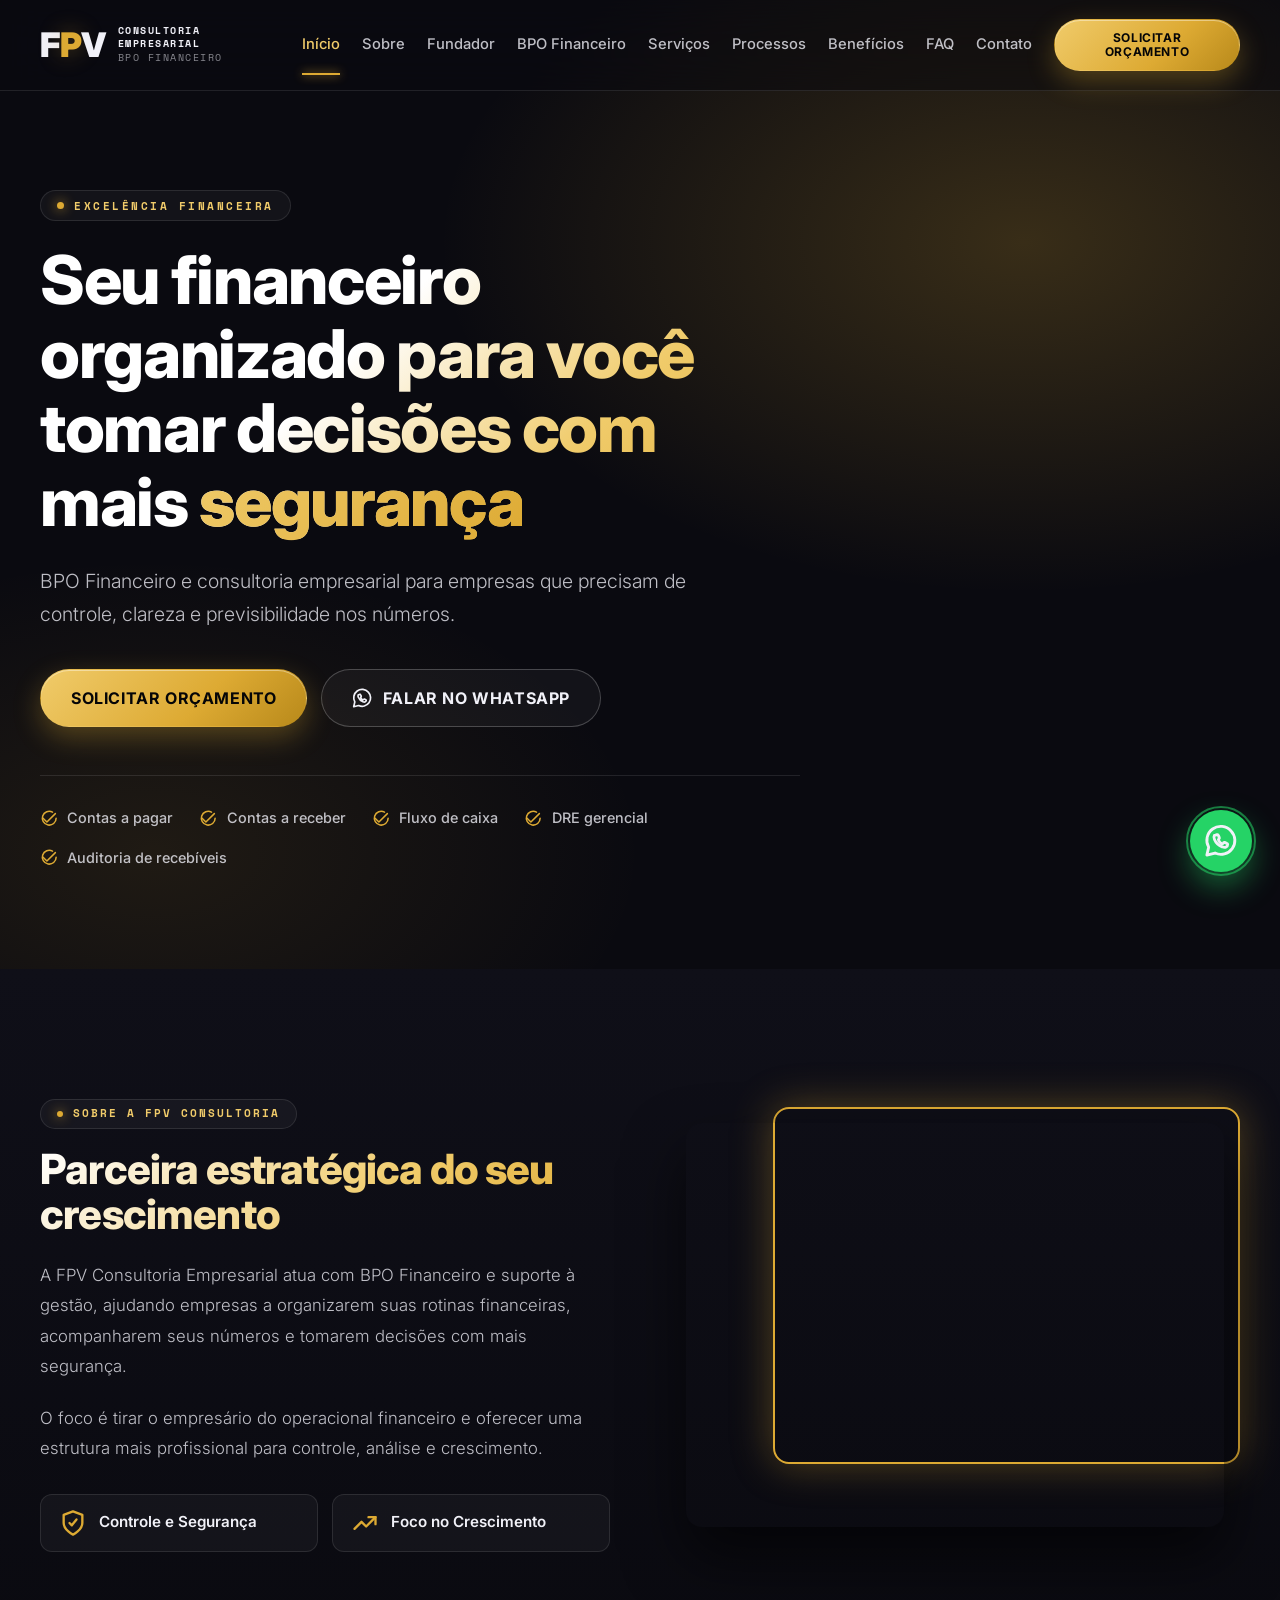
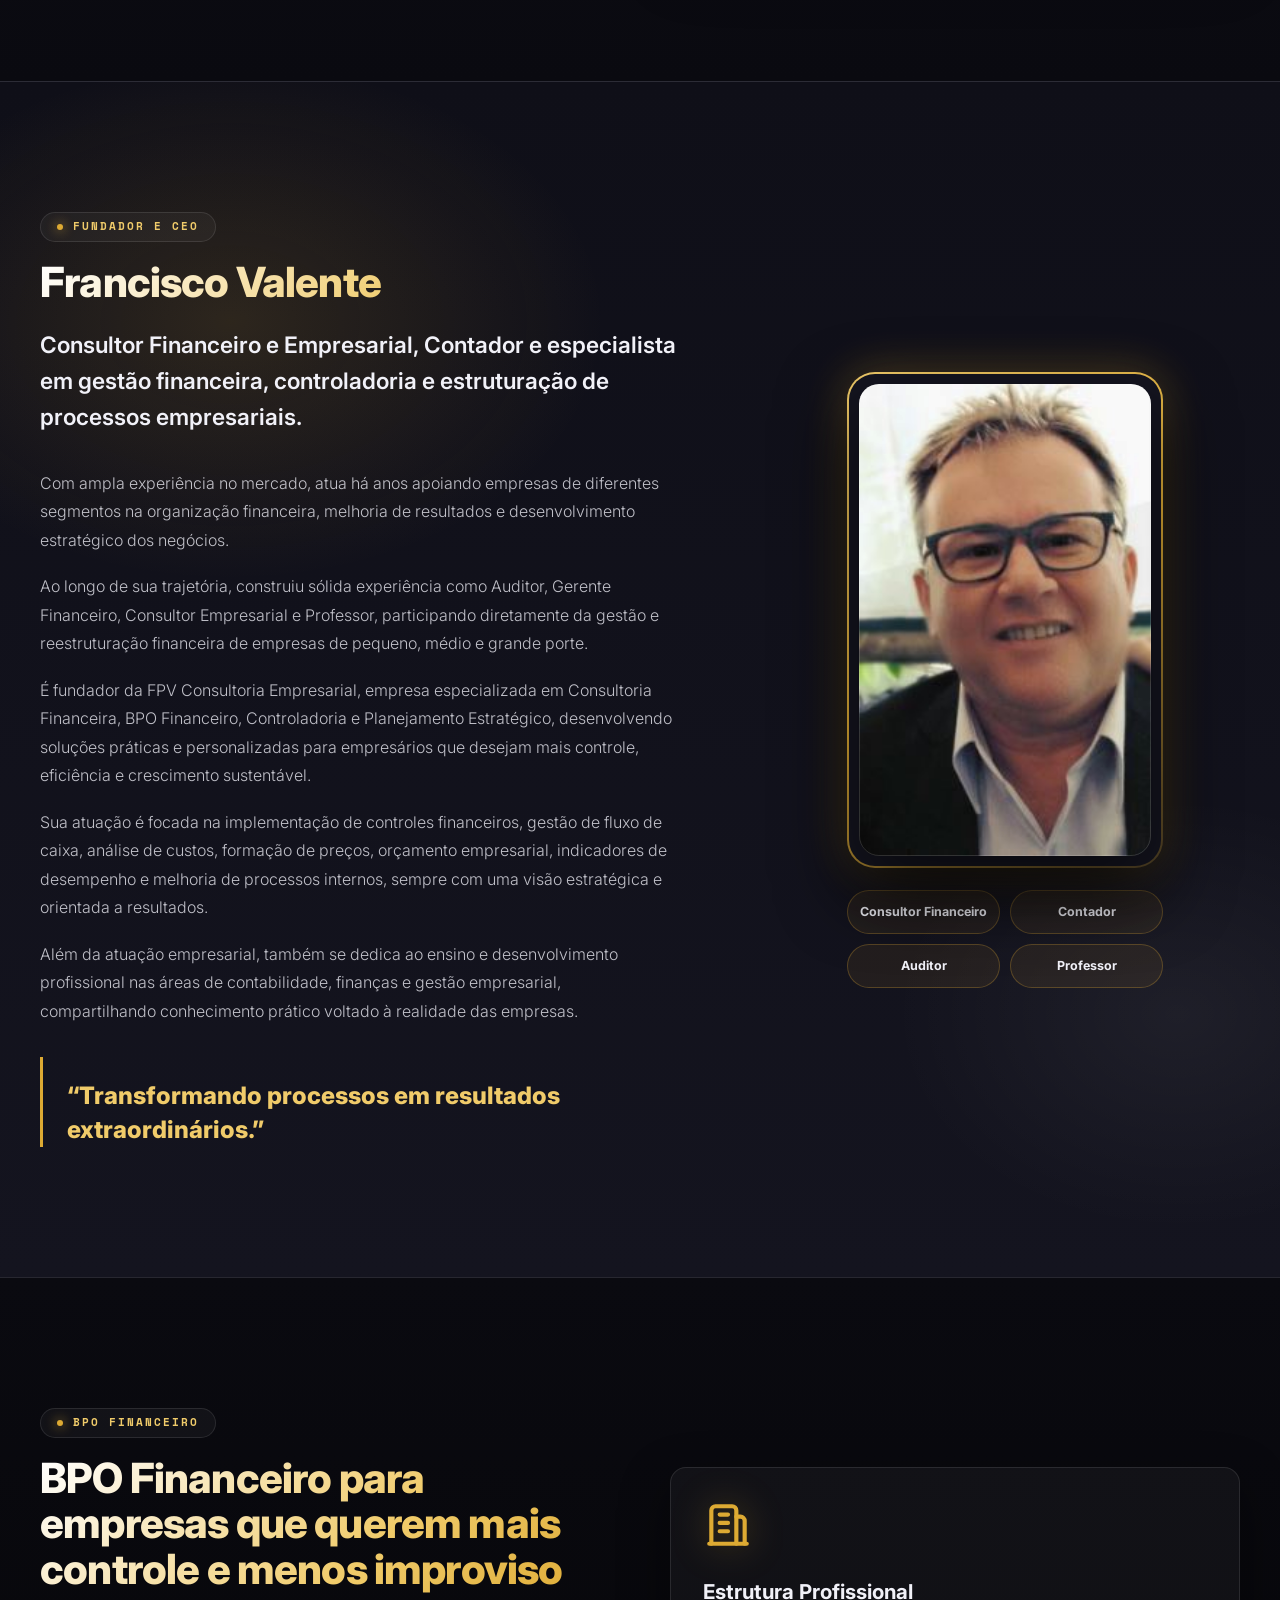
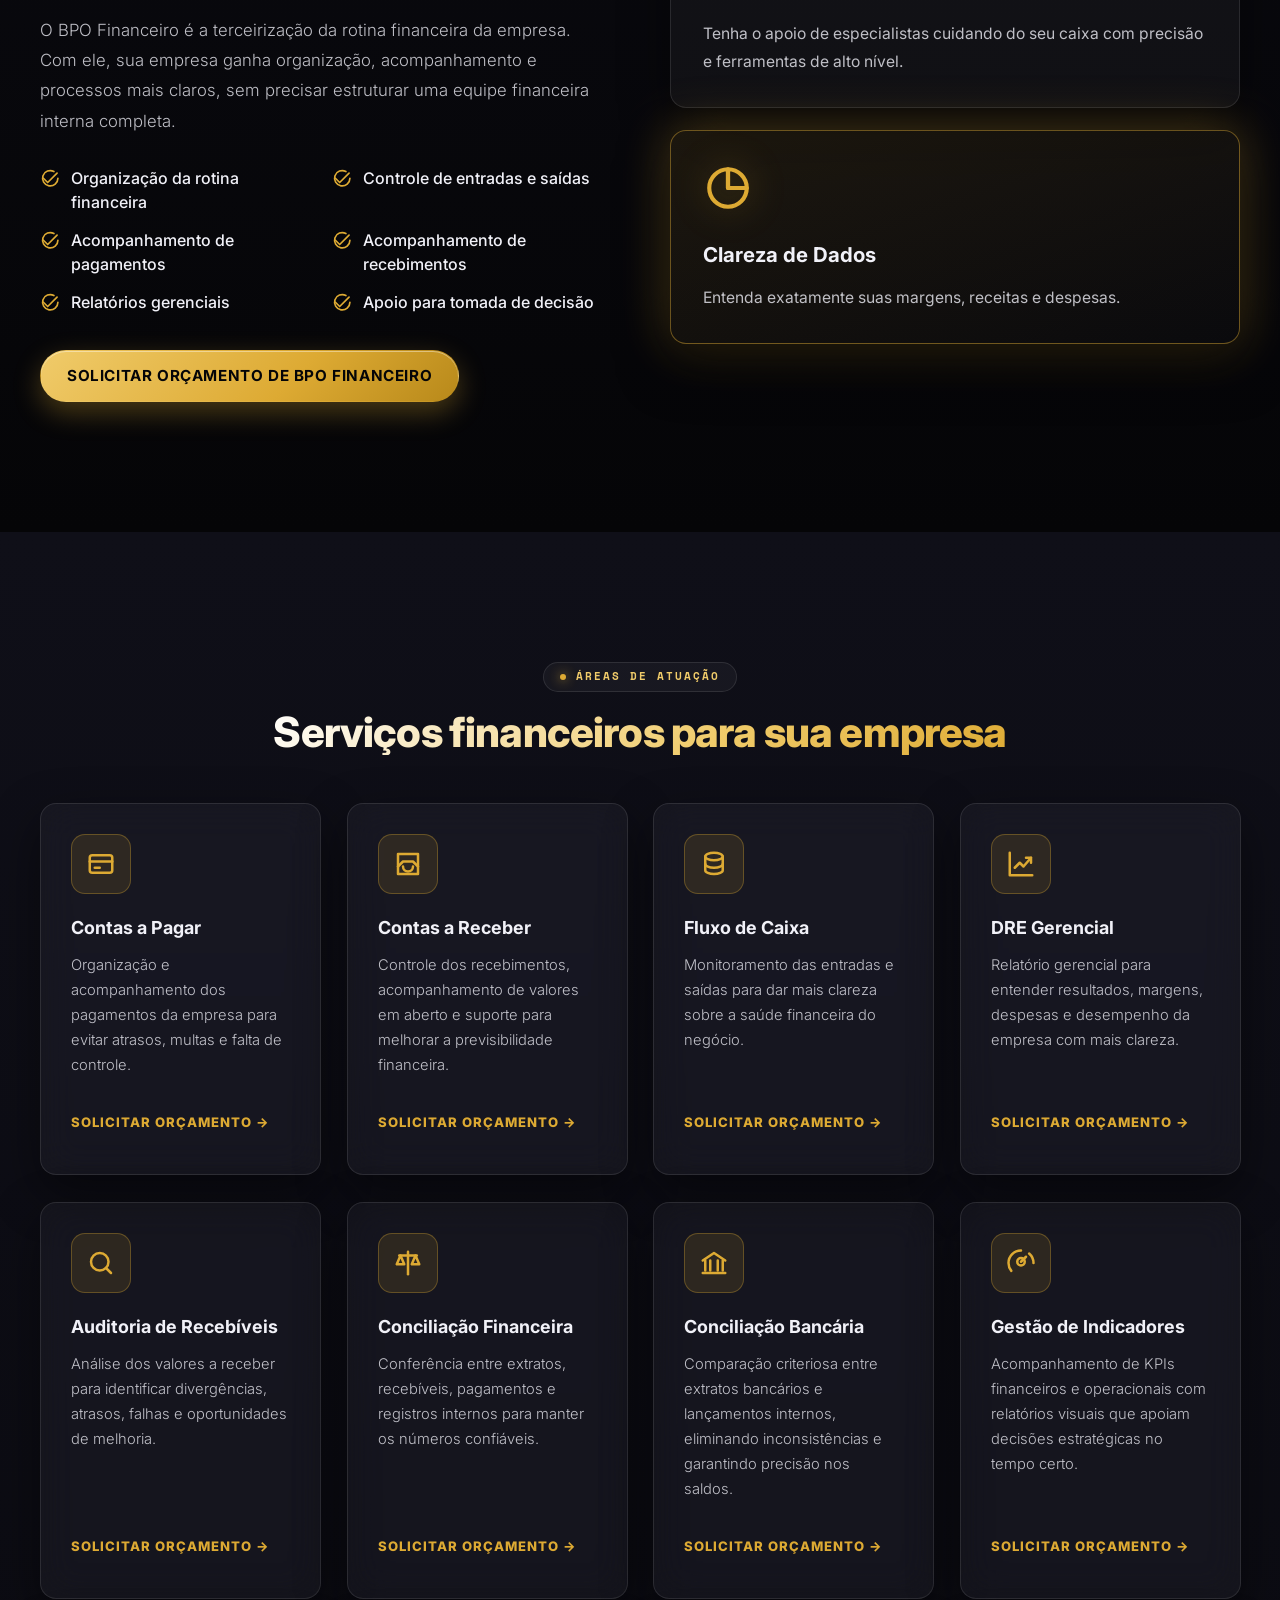
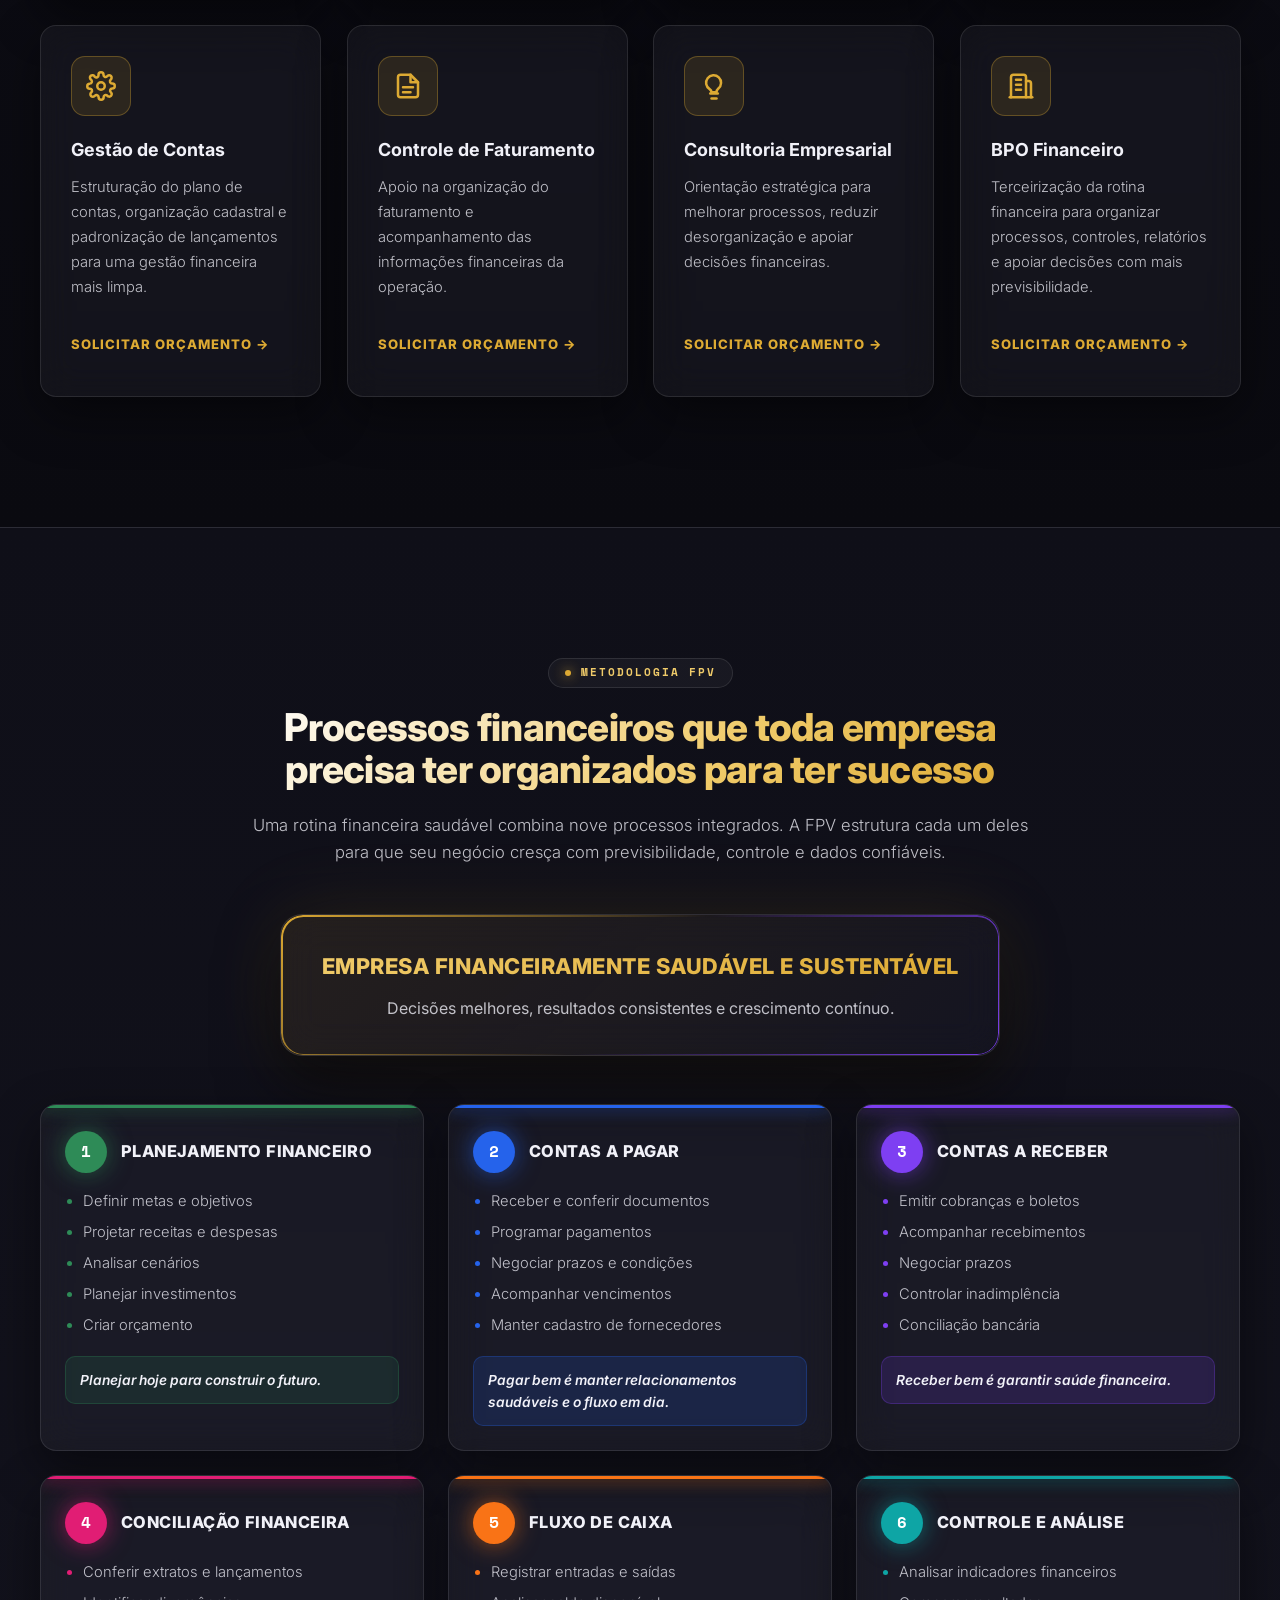
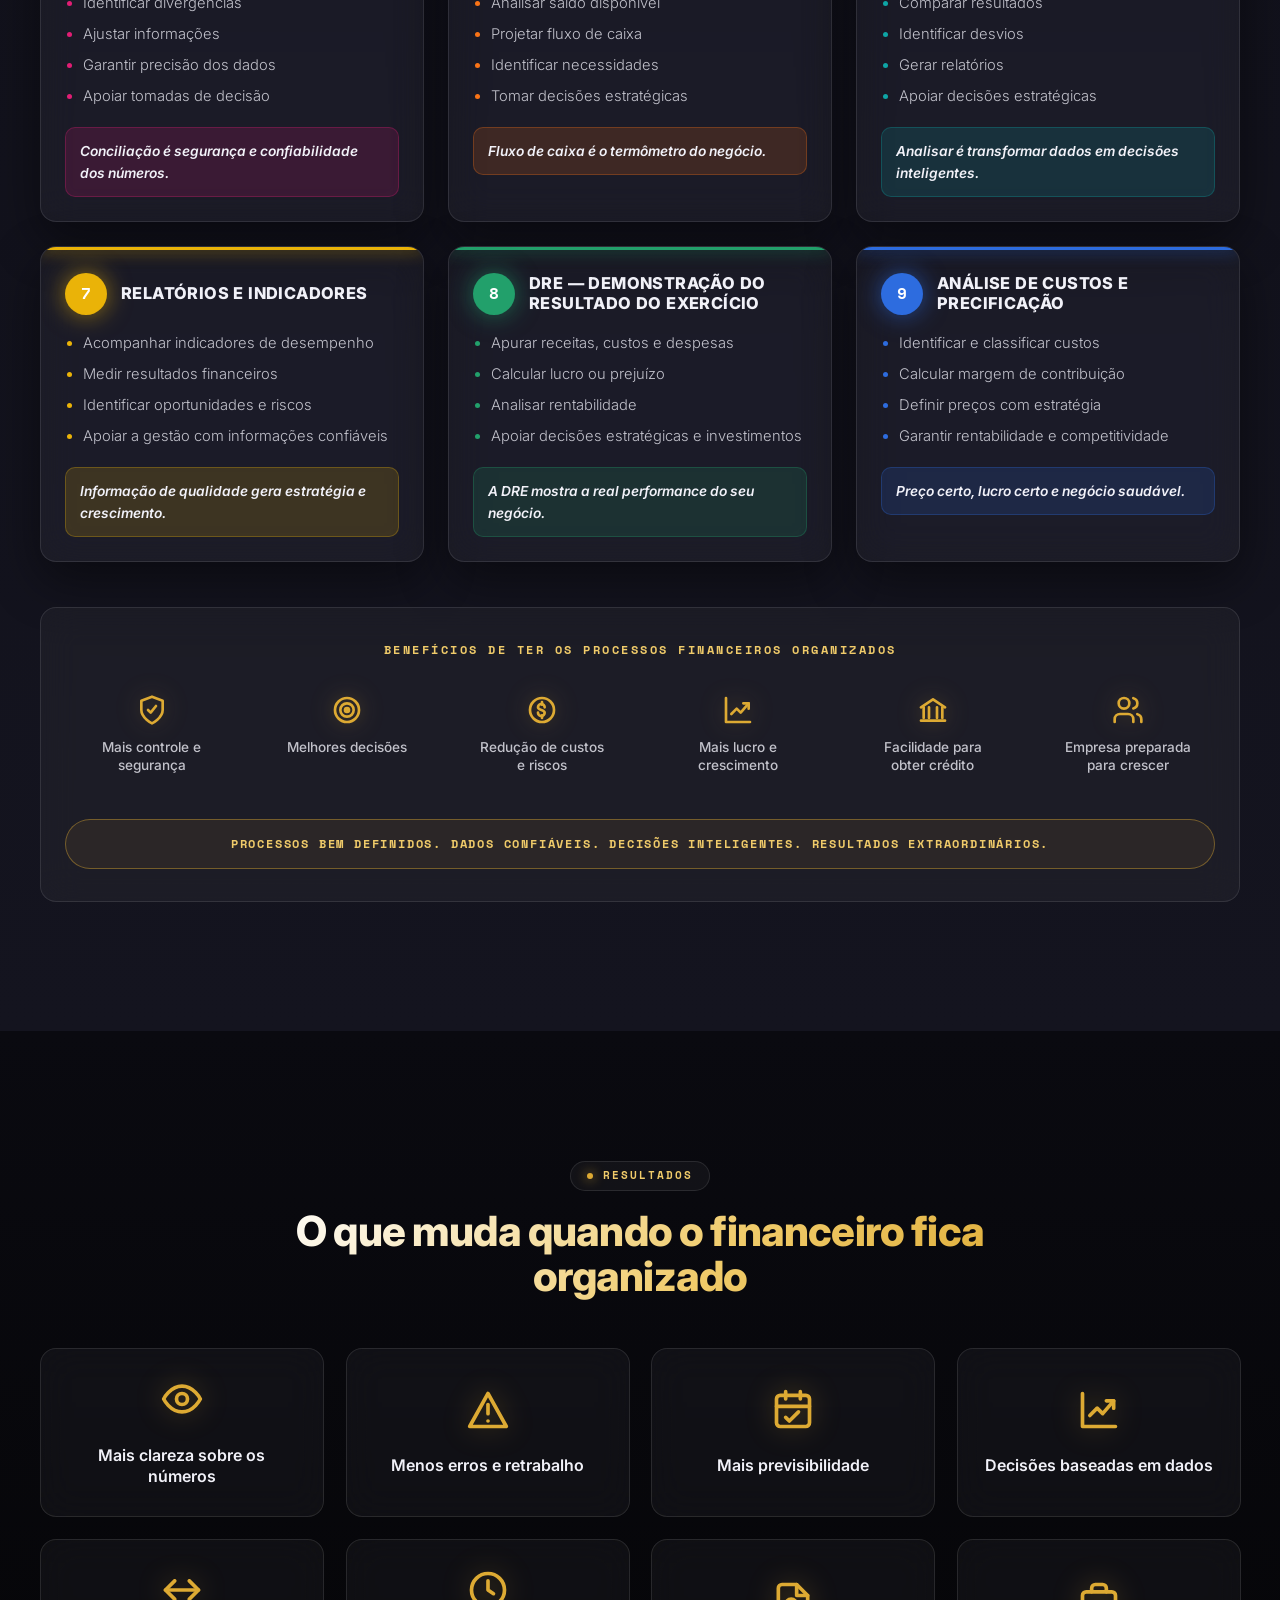
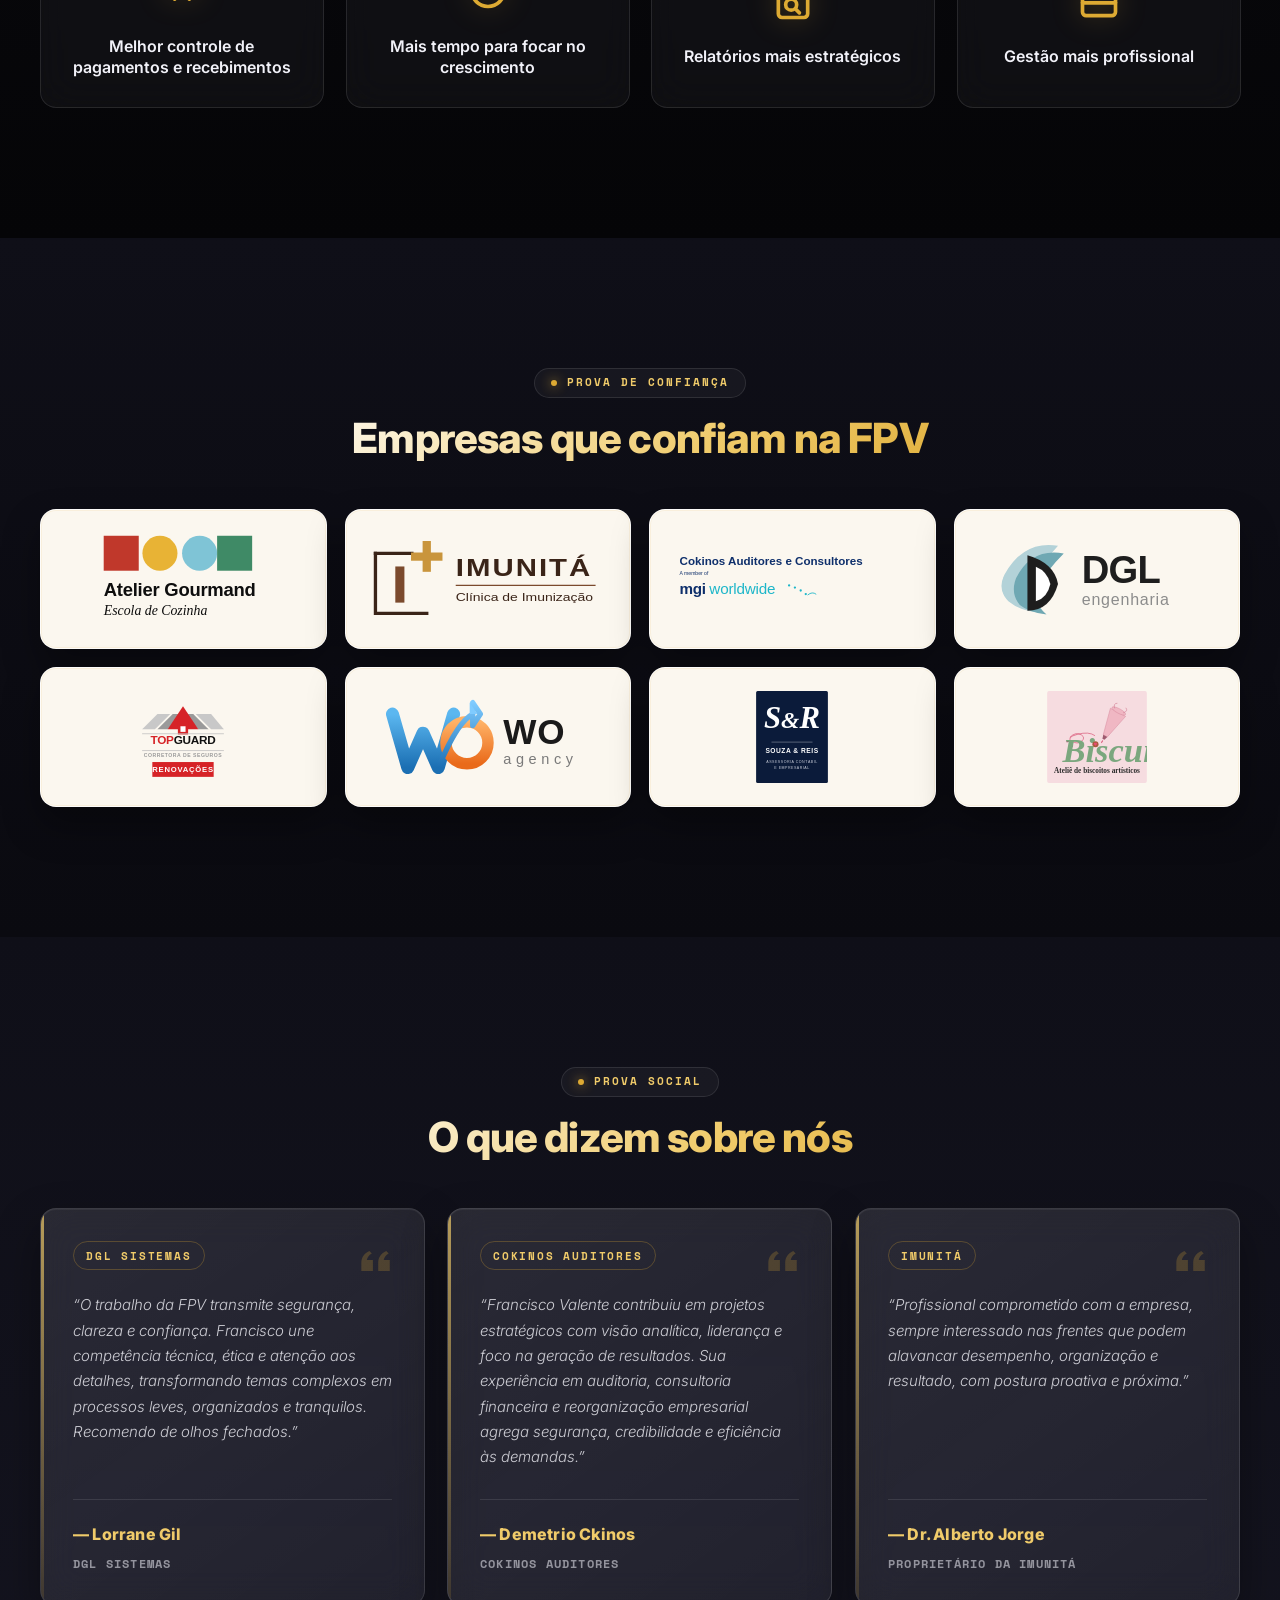
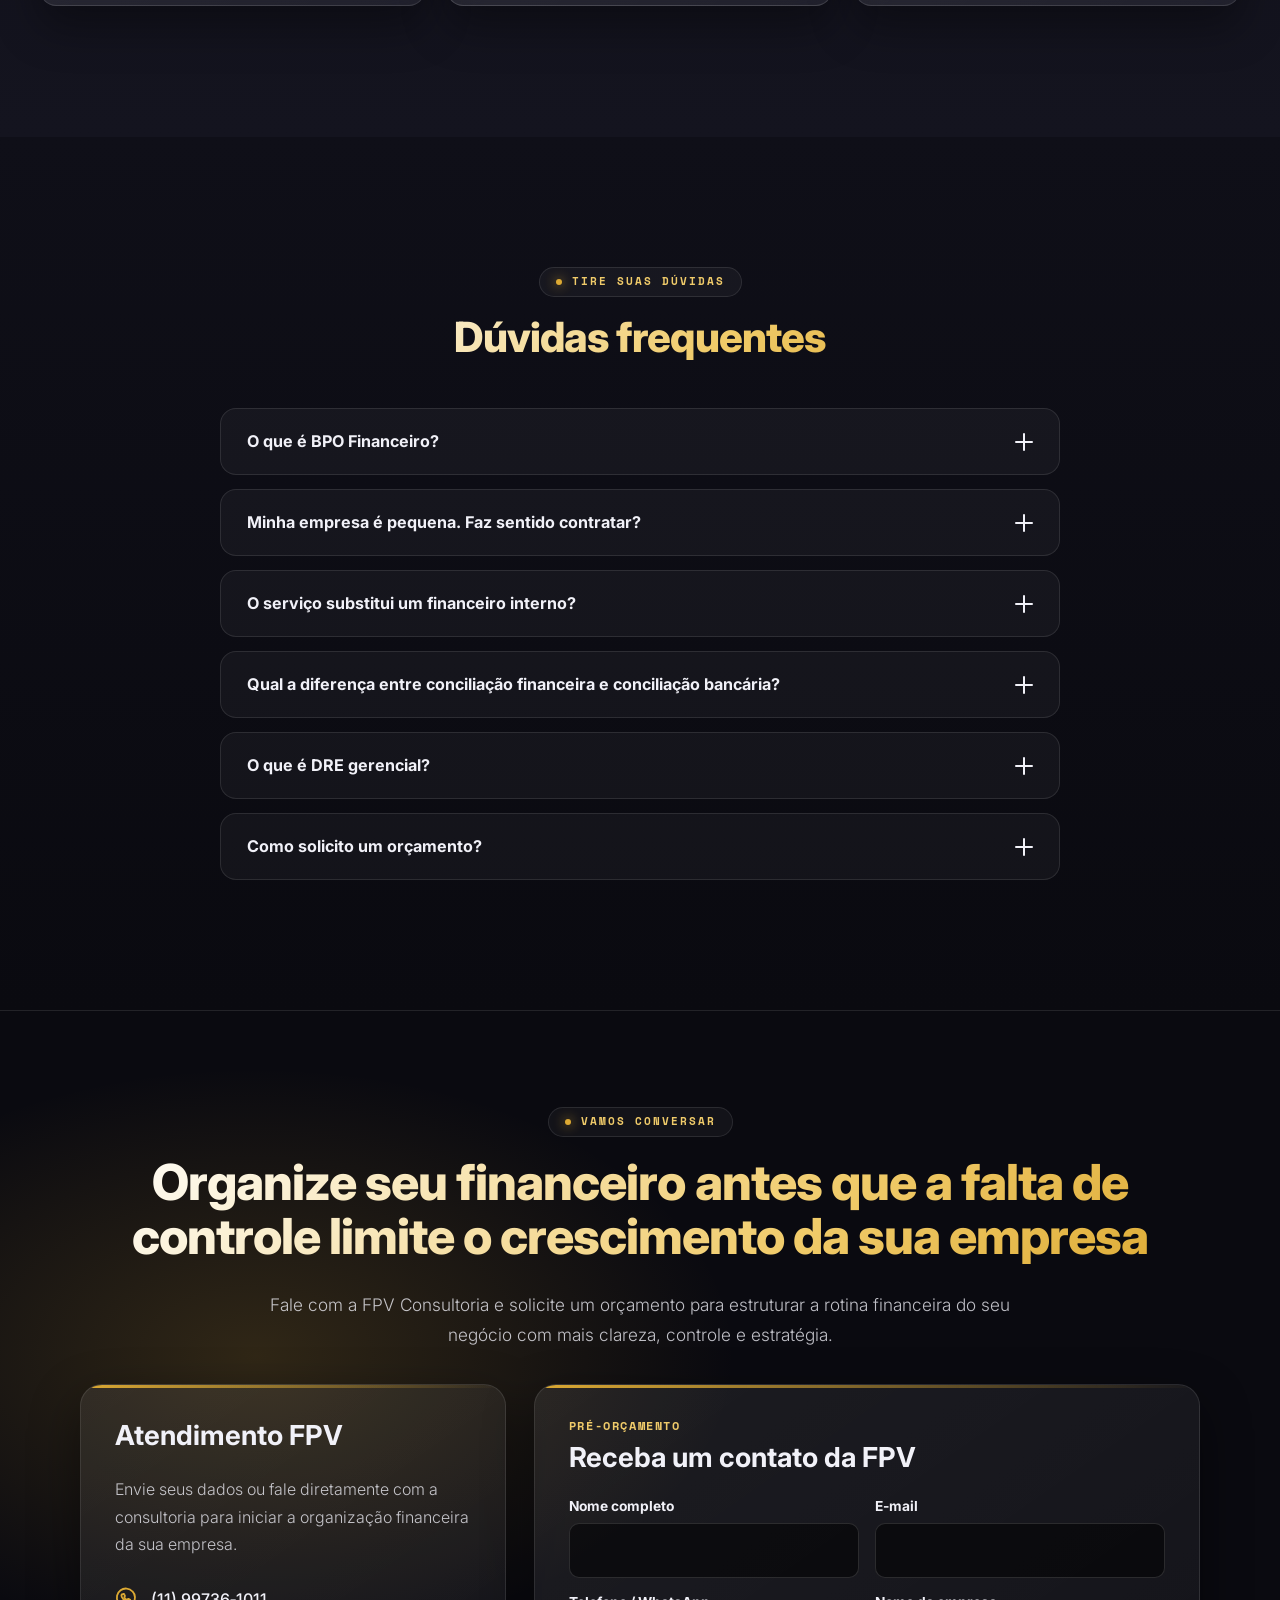
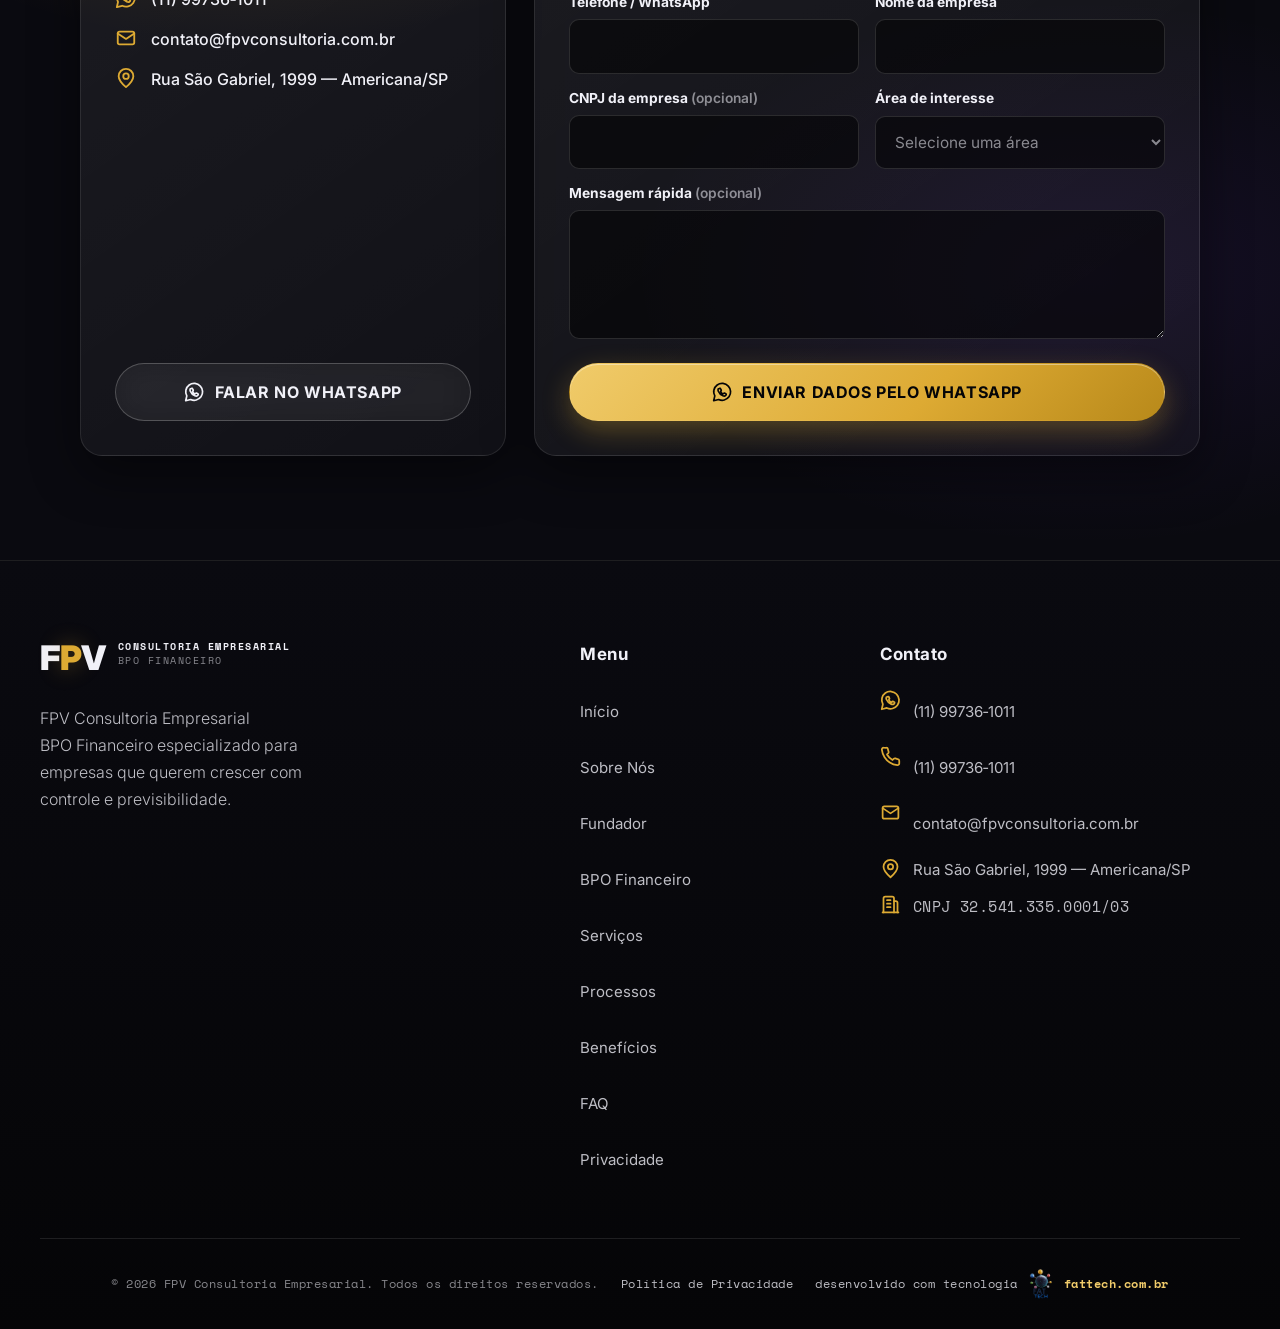
==== public_html/index.html @ 7df8df7a "Finalize FPV site audit and deploy" ====
<!DOCTYPE html>
<html lang="pt-BR">
<head>
  <meta charset="UTF-8">
  <meta name="viewport" content="width=device-width, initial-scale=1.0">
  <meta name="theme-color" content="#0B0B0B">
  <meta name="format-detection" content="telephone=no">

  <title>FPV Consultoria Empresarial | BPO Financeiro em Americana-SP</title>
  <meta name="description" content="BPO Financeiro e consultoria empresarial em Americana/SP. Contas a pagar, fluxo de caixa, DRE gerencial e indicadores estratégicos com a FPV.">
  <meta name="keywords" content="BPO Financeiro, consultoria empresarial, contas a pagar, contas a receber, fluxo de caixa, DRE gerencial, conciliação bancária, gestão de indicadores, FPV, Americana SP">
  <meta name="author" content="FPV Consultoria Empresarial">
  <meta name="robots" content="index, follow, max-snippet:-1, max-image-preview:large">

  <!-- Open Graph / Social -->
  <meta property="og:type"        content="website">
  <meta property="og:locale"      content="pt_BR">
  <meta property="og:site_name"   content="FPV Consultoria Empresarial">
  <meta property="og:title"       content="FPV Consultoria Empresarial | BPO Financeiro">
  <meta property="og:description" content="Seu financeiro organizado para você tomar decisões com mais segurança. BPO Financeiro especializado para empresas em Americana/SP e região.">
  <meta property="og:url"         content="https://www.fpvconsultoria.com.br/">
  <meta name="twitter:card"       content="summary">

  <link rel="canonical" href="https://www.fpvconsultoria.com.br/">
  <link rel="icon" href="assets/images/favicon.svg" type="image/svg+xml">

  <!-- Fontes -->
  <link rel="preconnect" href="https://images.unsplash.com">
  <link rel="preconnect" href="https://fonts.googleapis.com">
  <link rel="preconnect" href="https://fonts.gstatic.com" crossorigin>
  <link href="https://fonts.googleapis.com/css2?family=Inter:wght@300;400;500;600;700;800;900&family=Space+Mono:wght@400;700&display=swap" rel="stylesheet">

  <!-- Folha de estilos principal -->
  <link rel="stylesheet" href="assets/css/styles.min.css?v=20260610-final-audit">

  <!-- Schema.org JSON-LD: Organization + LocalBusiness -->
  <script type="application/ld+json">
  {
    "@context": "https://schema.org",
    "@type": "ProfessionalService",
    "name": "FPV Consultoria Empresarial",
    "url": "https://www.fpvconsultoria.com.br/",
    "telephone": "+55-11-99736-1011",
    "email": "contato@fpvconsultoria.com.br",
    "taxID": "32.541.335.0001/03",
    "priceRange": "$$",
    "description": "BPO Financeiro e consultoria empresarial para empresas que precisam de controle, clareza e previsibilidade nos números.",
    "address": {
      "@type": "PostalAddress",
      "streetAddress": "Rua São Gabriel, 1999",
      "addressLocality": "Americana",
      "addressRegion": "SP",
      "addressCountry": "BR"
    },
    "areaServed": "Brasil",
    "founder": {
      "@type": "Person",
      "name": "Francisco Valente",
      "jobTitle": "Consultor Financeiro e Empresarial",
      "image": "https://www.fpvconsultoria.com.br/assets/images/francisco-valente.jpeg"
    },
    "serviceType": [
      "BPO Financeiro",
      "Contas a Pagar",
      "Contas a Receber",
      "Fluxo de Caixa",
      "DRE Gerencial",
      "Auditoria de Recebíveis",
      "Conciliação Financeira",
      "Conciliação Bancária",
      "Gestão de Indicadores",
      "Gestão de Contas",
      "Consultoria Empresarial"
    ]
  }
  </script>
</head>
<body>

  <!-- ===================== SVG ICON SPRITE ===================== -->
  <svg class="svg-sprite" aria-hidden="true" focusable="false">
    <symbol id="icon-check-circle" viewBox="0 0 24 24"><path d="M20 6 9 17l-5-5"/><path d="M21 12a9 9 0 1 1-4.68-7.9"/></symbol>
    <symbol id="icon-whatsapp"     viewBox="0 0 24 24"><path d="M19.1 4.9A9.8 9.8 0 0 0 3.3 16.3L2 22l5.8-1.5A9.8 9.8 0 0 0 19.1 4.9Z"/><path d="M8.4 7.9c.2-.4.4-.4.7-.4h.5c.2 0 .4.1.5.4l.7 1.7c.1.3.1.5-.1.7l-.4.5c-.2.2-.2.4 0 .7.5 1 1.3 1.9 2.3 2.4.3.2.5.1.7-.1l.5-.6c.2-.2.4-.3.7-.2l1.8.8c.3.1.4.3.4.6 0 .7-.5 1.5-1.1 1.8-.7.4-1.6.4-2.8-.1-2.4-.9-4.4-2.8-5.4-5.2-.5-1.2-.5-2.1-.1-2.8Z"/></symbol>
    <symbol id="icon-chart-down"   viewBox="0 0 24 24"><path d="M3 3v18h18"/><path d="m7 8 4 4 3-3 5 5"/><path d="M19 10v4h-4"/></symbol>
    <symbol id="icon-shield"       viewBox="0 0 24 24"><path d="M12 22s8-4 8-10V5l-8-3-8 3v7c0 6 8 10 8 10Z"/><path d="m9 12 2 2 4-5"/></symbol>
    <symbol id="icon-trend"        viewBox="0 0 24 24"><path d="M3 17 9 11l4 4 8-8"/><path d="M15 7h6v6"/></symbol>
    <symbol id="icon-building"     viewBox="0 0 24 24"><path d="M4 21V5a2 2 0 0 1 2-2h8a2 2 0 0 1 2 2v16"/><path d="M16 8h2a2 2 0 0 1 2 2v11"/><path d="M3 21h18"/><path d="M8 7h4M8 11h4M8 15h4"/></symbol>
    <symbol id="icon-pie"          viewBox="0 0 24 24"><path d="M21 12a9 9 0 1 1-9-9v9Z"/><path d="M12 3a9 9 0 0 1 9 9h-9Z"/></symbol>
    <symbol id="icon-card"         viewBox="0 0 24 24"><rect x="3" y="5" width="18" height="14" rx="2"/><path d="M3 10h18"/><path d="M7 15h4"/></symbol>
    <symbol id="icon-inbox"        viewBox="0 0 24 24"><path d="M4 4h16v16H4Z"/><path d="m4 14 4-4h8l4 4"/><path d="M8 14a4 4 0 0 0 8 0"/></symbol>
    <symbol id="icon-coins"        viewBox="0 0 24 24"><ellipse cx="12" cy="6" rx="7" ry="3"/><path d="M5 6v6c0 1.7 3.1 3 7 3s7-1.3 7-3V6"/><path d="M5 12v5c0 1.7 3.1 3 7 3s7-1.3 7-3v-5"/></symbol>
    <symbol id="icon-chart-up"     viewBox="0 0 24 24"><path d="M3 3v18h18"/><path d="M7 15 11 11l3 3 6-7"/><path d="M16 7h4v4"/></symbol>
    <symbol id="icon-search"       viewBox="0 0 24 24"><circle cx="11" cy="11" r="7"/><path d="m20 20-4-4"/></symbol>
    <symbol id="icon-scale"        viewBox="0 0 24 24"><path d="M12 3v18"/><path d="M5 6h14"/><path d="m6 6-3 7h6L6 6Z"/><path d="m18 6-3 7h6l-3-7Z"/></symbol>
    <symbol id="icon-file"         viewBox="0 0 24 24"><path d="M14 3H6a2 2 0 0 0-2 2v14a2 2 0 0 0 2 2h12a2 2 0 0 0 2-2V9Z"/><path d="M14 3v6h6"/><path d="M8 13h8M8 17h6"/></symbol>
    <symbol id="icon-bulb"         viewBox="0 0 24 24"><path d="M9 18h6"/><path d="M10 22h4"/><path d="M8.5 14.5A6 6 0 1 1 15.5 14c-.8.7-1.5 1.7-1.5 3h-4c0-1.2-.6-1.9-1.5-2.5Z"/></symbol>
    <symbol id="icon-eye"          viewBox="0 0 24 24"><path d="M2 12s3.5-7 10-7 10 7 10 7-3.5 7-10 7S2 12 2 12Z"/><circle cx="12" cy="12" r="3"/></symbol>
    <symbol id="icon-warning"      viewBox="0 0 24 24"><path d="m12 3 10 18H2Z"/><path d="M12 9v5"/><path d="M12 18h.01"/></symbol>
    <symbol id="icon-calendar"     viewBox="0 0 24 24"><rect x="3" y="4" width="18" height="17" rx="2"/><path d="M8 2v4M16 2v4M3 10h18"/><path d="m8 16 2 2 5-5"/></symbol>
    <symbol id="icon-arrows"       viewBox="0 0 24 24"><path d="M8 7 3 12l5 5"/><path d="M3 12h18"/><path d="m16 7 5 5-5 5"/></symbol>
    <symbol id="icon-clock"        viewBox="0 0 24 24"><circle cx="12" cy="12" r="9"/><path d="M12 7v5l3 2"/></symbol>
    <symbol id="icon-report"       viewBox="0 0 24 24"><path d="M14 3H6a2 2 0 0 0-2 2v14a2 2 0 0 0 2 2h12a2 2 0 0 0 2-2V9Z"/><path d="M14 3v6h6"/><circle cx="11" cy="14" r="3"/><path d="m13.2 16.2 2.3 2.3"/></symbol>
    <symbol id="icon-briefcase"    viewBox="0 0 24 24"><rect x="3" y="7" width="18" height="13" rx="2"/><path d="M8 7V5a2 2 0 0 1 2-2h4a2 2 0 0 1 2 2v2"/><path d="M3 13h18"/></symbol>
    <symbol id="icon-quote"        viewBox="0 0 24 24"><path fill="currentColor" d="M9.5 6.5c-2.8 1.2-4.4 3.5-4.4 6.6v4.4h6.3v-6H8.1c.2-1.5 1.1-2.7 2.7-3.6L9.5 6.5Zm9.2 0c-2.8 1.2-4.4 3.5-4.4 6.6v4.4h6.3v-6h-3.3c.2-1.5 1.1-2.7 2.7-3.6l-1.3-1.4Z"/></symbol>
    <symbol id="icon-instagram"    viewBox="0 0 24 24"><rect x="4" y="4" width="16" height="16" rx="4"/><circle cx="12" cy="12" r="3.5"/><path d="M16.8 7.2h.01"/></symbol>
    <symbol id="icon-linkedin"     viewBox="0 0 24 24"><path d="M6 9v11"/><path d="M6 5.5h.01"/><path d="M10 20V9"/><path d="M10 13c0-2 1.2-4 4-4 2.5 0 4 1.7 4 4.5V20"/><path d="M14 20v-6"/></symbol>
    <symbol id="icon-phone"        viewBox="0 0 24 24"><path d="M22 16.9v3a2 2 0 0 1-2.2 2 19.8 19.8 0 0 1-8.6-3.1 19.5 19.5 0 0 1-6-6A19.8 19.8 0 0 1 2.1 4.2 2 2 0 0 1 4.1 2h3a2 2 0 0 1 2 1.7c.1.9.3 1.8.7 2.6a2 2 0 0 1-.5 2.1L8 9.7a16 16 0 0 0 6.3 6.3l1.3-1.3a2 2 0 0 1 2.1-.5c.8.3 1.7.6 2.6.7a2 2 0 0 1 1.7 2Z"/></symbol>
    <symbol id="icon-mail"         viewBox="0 0 24 24"><rect x="3" y="5" width="18" height="14" rx="2"/><path d="m3 7 9 6 9-6"/></symbol>
    <symbol id="icon-map"          viewBox="0 0 24 24"><path d="M20 10c0 5-8 12-8 12S4 15 4 10a8 8 0 1 1 16 0Z"/><circle cx="12" cy="10" r="3"/></symbol>
    <symbol id="icon-gauge"        viewBox="0 0 24 24"><path d="M12 14a3 3 0 1 0 0-6 3 3 0 0 0 0 6Z"/><path d="M12 2a10 10 0 0 0-10 10c0 2.4.85 4.6 2.27 6.32"/><path d="M22 12a10 10 0 0 0-3.51-7.6"/><path d="m12 11 4-4"/></symbol>
    <symbol id="icon-gear"         viewBox="0 0 24 24"><circle cx="12" cy="12" r="3"/><path d="M19.4 15a1.7 1.7 0 0 0 .3 1.8l.1.1a2 2 0 1 1-2.8 2.8l-.1-.1a1.7 1.7 0 0 0-1.8-.3 1.7 1.7 0 0 0-1 1.5V21a2 2 0 0 1-4 0v-.1a1.7 1.7 0 0 0-1.1-1.5 1.7 1.7 0 0 0-1.8.3l-.1.1a2 2 0 1 1-2.8-2.8l.1-.1a1.7 1.7 0 0 0 .3-1.8 1.7 1.7 0 0 0-1.5-1H3a2 2 0 0 1 0-4h.1a1.7 1.7 0 0 0 1.5-1.1 1.7 1.7 0 0 0-.3-1.8l-.1-.1A2 2 0 1 1 7 4.6l.1.1a1.7 1.7 0 0 0 1.8.3H9a1.7 1.7 0 0 0 1-1.5V3a2 2 0 0 1 4 0v.1a1.7 1.7 0 0 0 1 1.5 1.7 1.7 0 0 0 1.8-.3l.1-.1a2 2 0 1 1 2.8 2.8l-.1.1a1.7 1.7 0 0 0-.3 1.8V9a1.7 1.7 0 0 0 1.5 1H21a2 2 0 0 1 0 4h-.1a1.7 1.7 0 0 0-1.5 1Z"/></symbol>
    <symbol id="icon-bank"         viewBox="0 0 24 24"><path d="M3 10 12 4l9 6"/><path d="M5 10v8M9 10v8M15 10v8M19 10v8"/><path d="M3 20h18"/></symbol>
    <symbol id="icon-target"       viewBox="0 0 24 24"><circle cx="12" cy="12" r="9"/><circle cx="12" cy="12" r="5"/><circle cx="12" cy="12" r="1.5" fill="currentColor"/></symbol>
    <symbol id="icon-users"        viewBox="0 0 24 24"><path d="M16 21v-2a4 4 0 0 0-4-4H6a4 4 0 0 0-4 4v2"/><circle cx="9" cy="7" r="4"/><path d="M22 21v-2a4 4 0 0 0-3-3.87"/><path d="M16 3.13a4 4 0 0 1 0 7.75"/></symbol>
    <symbol id="icon-dollar-down"  viewBox="0 0 24 24"><circle cx="12" cy="12" r="9"/><path d="M9 14a2.5 2.5 0 0 0 5 0c0-2.5-5-1.5-5-4a2.5 2.5 0 0 1 5 0"/><path d="M12 6v2M12 16v2"/></symbol>
  </svg>

  <!-- ===================== HEADER ===================== -->
  <header id="header">
    <div class="container header-inner">
      <a class="brand" href="#inicio">
        <span class="brand-mark" aria-hidden="true">F<span class="gold">P</span>V</span>
        <span class="brand-text">
          <span>Consultoria Empresarial</span>
          <span class="muted">BPO Financeiro</span>
        </span>
      </a>

      <nav class="desktop-nav" aria-label="Menu principal">
        <a class="nav-link" href="#inicio">Início</a>
        <a class="nav-link" href="#sobre">Sobre</a>
        <a class="nav-link" href="#fundador">Fundador</a>
        <a class="nav-link" href="#bpo">BPO Financeiro</a>
        <a class="nav-link" href="#servicos">Serviços</a>
        <a class="nav-link" href="#processos">Processos</a>
        <a class="nav-link" href="#beneficios">Benefícios</a>
        <a class="nav-link" href="#faq">FAQ</a>
        <a class="nav-link" href="#contato">Contato</a>
      </nav>

      <div class="header-actions">
        <a class="btn btn-primary" href="#contato">Solicitar orçamento</a>
        <button class="hamburger" id="hamburger" type="button" aria-label="Abrir menu" aria-controls="mobileNav" aria-expanded="false">
          <span class="hamburger-lines" aria-hidden="true"><span></span><span></span><span></span></span>
        </button>
      </div>
    </div>

    <nav class="mobile-nav" id="mobileNav" aria-label="Menu mobile">
      <a class="nav-link" href="#inicio">Início</a>
      <a class="nav-link" href="#sobre">Sobre</a>
      <a class="nav-link" href="#fundador">Fundador</a>
      <a class="nav-link" href="#bpo">BPO Financeiro</a>
      <a class="nav-link" href="#servicos">Serviços</a>
      <a class="nav-link" href="#processos">Processos</a>
      <a class="nav-link" href="#beneficios">Benefícios</a>
      <a class="nav-link" href="#faq">FAQ</a>
      <a class="nav-link" href="#contato">Contato</a>
      <a class="btn btn-primary" href="#contato">Solicitar orçamento</a>
    </nav>
  </header>

  <main>
    <!-- ===================== HERO ===================== -->
    <section class="hero" id="inicio">
      <div class="hero-bg" aria-hidden="true">
        <img src="https://images.unsplash.com/photo-1554224155-6726b3ff858f?w=1200&q=70&auto=format&fit=crop" srcset="https://images.unsplash.com/photo-1554224155-6726b3ff858f?w=800&q=70&auto=format&fit=crop 800w, https://images.unsplash.com/photo-1554224155-6726b3ff858f?w=1200&q=70&auto=format&fit=crop 1200w, https://images.unsplash.com/photo-1554224155-6726b3ff858f?w=1600&q=72&auto=format&fit=crop 1600w" sizes="100vw" alt="" width="1600" height="1067" loading="eager" fetchpriority="high">
      </div>
      <div class="container relative">
        <div class="hero-content" data-anim-slide-up>
          <span class="hero-tag">Excelência Financeira</span>
          <h1 class="hero-title">Seu financeiro organizado para você tomar decisões com mais <span>segurança</span></h1>
          <p class="hero-subtitle">BPO Financeiro e consultoria empresarial para empresas que precisam de controle, clareza e previsibilidade nos números.</p>
          <div class="hero-buttons">
            <a class="btn btn-primary btn-lg" href="#contato">Solicitar orçamento</a>
            <a class="btn btn-outline btn-lg" href="https://wa.me/5511997361011?text=Ol%C3%A1,%20gostaria%20de%20solicitar%20um%20or%C3%A7amento." target="_blank" rel="noopener noreferrer">
              <svg class="icon" aria-hidden="true"><use href="#icon-whatsapp"></use></svg>
              Falar no WhatsApp
            </a>
          </div>
          <div class="hero-highlights">
            <div class="highlight-item"><svg class="icon" aria-hidden="true"><use href="#icon-check-circle"></use></svg>Contas a pagar</div>
            <div class="highlight-item"><svg class="icon" aria-hidden="true"><use href="#icon-check-circle"></use></svg>Contas a receber</div>
            <div class="highlight-item"><svg class="icon" aria-hidden="true"><use href="#icon-check-circle"></use></svg>Fluxo de caixa</div>
            <div class="highlight-item"><svg class="icon" aria-hidden="true"><use href="#icon-check-circle"></use></svg>DRE gerencial</div>
            <div class="highlight-item"><svg class="icon" aria-hidden="true"><use href="#icon-check-circle"></use></svg>Auditoria de recebíveis</div>
          </div>
        </div>
      </div>
    </section>

    <!-- ===================== SOBRE ===================== -->
    <section class="section-padding bg-white" id="sobre">
      <div class="container">
        <div class="about-grid">
          <div class="about-content" data-anim-slide-up>
            <span class="section-tag">Sobre a FPV Consultoria</span>
            <h2 class="section-title">Parceira estratégica do seu crescimento</h2>
            <p>A FPV Consultoria Empresarial atua com BPO Financeiro e suporte à gestão, ajudando empresas a organizarem suas rotinas financeiras, acompanharem seus números e tomarem decisões com mais segurança.</p>
            <p>O foco é tirar o empresário do operacional financeiro e oferecer uma estrutura mais profissional para controle, análise e crescimento.</p>
            <div class="about-features">
              <div class="feature"><svg class="icon" aria-hidden="true"><use href="#icon-shield"></use></svg>Controle e Segurança</div>
              <div class="feature"><svg class="icon" aria-hidden="true"><use href="#icon-trend"></use></svg>Foco no Crescimento</div>
            </div>
          </div>
          <div class="about-image-wrapper" data-anim-slide-up>
            <div class="gold-frame" aria-hidden="true"></div>
            <img class="about-image" src="https://images.unsplash.com/photo-1600880292203-757bb62b4baf?w=800&q=72&auto=format&fit=crop" srcset="https://images.unsplash.com/photo-1600880292203-757bb62b4baf?w=500&q=72&auto=format&fit=crop 500w, https://images.unsplash.com/photo-1600880292203-757bb62b4baf?w=800&q=72&auto=format&fit=crop 800w, https://images.unsplash.com/photo-1600880292203-757bb62b4baf?w=1000&q=72&auto=format&fit=crop 1000w" sizes="(min-width: 1024px) 50vw, 100vw" alt="Equipe de consultoria empresarial em reunião analisando relatórios financeiros" width="800" height="600" loading="lazy">
          </div>
        </div>
      </div>
    </section>

    <!-- ===================== FUNDADOR ===================== -->
    <section class="founder-section section-padding bg-gray" id="fundador">
      <div class="container">
        <div class="founder-grid">
          <div class="founder-intro" data-anim-slide-up>
            <span class="section-tag">Fundador e CEO</span>
            <h2 class="section-title">Francisco Valente</h2>
            <p class="founder-lead">Consultor Financeiro e Empresarial, Contador e especialista em gestão financeira, controladoria e estruturação de processos empresariais.</p>
          </div>

          <aside class="founder-profile" data-anim-slide-up aria-label="Perfil de Francisco Valente">
            <div class="founder-photo-wrap">
              <div class="founder-frame" aria-hidden="true"></div>
              <img class="founder-photo" src="assets/images/francisco-valente.jpeg" alt="Francisco Valente, fundador e CEO da FPV Consultoria Empresarial" width="201" height="325" loading="lazy">
            </div>
            <ul class="founder-credentials">
              <li>Consultor Financeiro</li>
              <li>Contador</li>
              <li>Auditor</li>
              <li>Professor</li>
            </ul>
          </aside>

          <div class="founder-story" data-anim-slide-up>
            <div class="founder-bio">
              <p>Com ampla experiência no mercado, atua há anos apoiando empresas de diferentes segmentos na organização financeira, melhoria de resultados e desenvolvimento estratégico dos negócios.</p>
              <p>Ao longo de sua trajetória, construiu sólida experiência como Auditor, Gerente Financeiro, Consultor Empresarial e Professor, participando diretamente da gestão e reestruturação financeira de empresas de pequeno, médio e grande porte.</p>
              <p>É fundador da FPV Consultoria Empresarial, empresa especializada em Consultoria Financeira, BPO Financeiro, Controladoria e Planejamento Estratégico, desenvolvendo soluções práticas e personalizadas para empresários que desejam mais controle, eficiência e crescimento sustentável.</p>
              <p>Sua atuação é focada na implementação de controles financeiros, gestão de fluxo de caixa, análise de custos, formação de preços, orçamento empresarial, indicadores de desempenho e melhoria de processos internos, sempre com uma visão estratégica e orientada a resultados.</p>
              <p>Além da atuação empresarial, também se dedica ao ensino e desenvolvimento profissional nas áreas de contabilidade, finanças e gestão empresarial, compartilhando conhecimento prático voltado à realidade das empresas.</p>
            </div>
            <blockquote class="founder-quote">“Transformando processos em resultados extraordinários.”</blockquote>
          </div>
        </div>
      </div>
    </section>

    <!-- ===================== BPO ===================== -->
    <section class="section-padding bg-dark" id="bpo">
      <div class="container">
        <div class="bpo-grid">
          <div class="bpo-info" data-anim-slide-up>
            <span class="section-tag gold-fill">BPO Financeiro</span>
            <h2 class="section-title">BPO Financeiro para empresas que querem mais controle e menos improviso</h2>
            <p>O BPO Financeiro é a terceirização da rotina financeira da empresa. Com ele, sua empresa ganha organização, acompanhamento e processos mais claros, sem precisar estruturar uma equipe financeira interna completa.</p>
            <ul class="bpo-list">
              <li><svg class="icon" aria-hidden="true"><use href="#icon-check-circle"></use></svg>Organização da rotina financeira</li>
              <li><svg class="icon" aria-hidden="true"><use href="#icon-check-circle"></use></svg>Controle de entradas e saídas</li>
              <li><svg class="icon" aria-hidden="true"><use href="#icon-check-circle"></use></svg>Acompanhamento de pagamentos</li>
              <li><svg class="icon" aria-hidden="true"><use href="#icon-check-circle"></use></svg>Acompanhamento de recebimentos</li>
              <li><svg class="icon" aria-hidden="true"><use href="#icon-check-circle"></use></svg>Relatórios gerenciais</li>
              <li><svg class="icon" aria-hidden="true"><use href="#icon-check-circle"></use></svg>Apoio para tomada de decisão</li>
            </ul>
            <a class="btn btn-primary" href="https://wa.me/5511997361011?text=Ol%C3%A1,%20gostaria%20de%20solicitar%20um%20or%C3%A7amento%20para%20BPO%20Financeiro." target="_blank" rel="noopener noreferrer">Solicitar orçamento de BPO Financeiro</a>
          </div>
          <div class="bpo-cards" data-anim-slide-up>
            <article class="premium-card">
              <svg class="icon" aria-hidden="true"><use href="#icon-building"></use></svg>
              <h3>Estrutura Profissional</h3>
              <p>Tenha o apoio de especialistas cuidando do seu caixa com precisão e ferramentas de alto nível.</p>
            </article>
            <article class="premium-card highlight">
              <svg class="icon" aria-hidden="true"><use href="#icon-pie"></use></svg>
              <h3>Clareza de Dados</h3>
              <p>Entenda exatamente suas margens, receitas e despesas.</p>
            </article>
          </div>
        </div>
      </div>
    </section>

    <!-- ===================== SERVIÇOS ===================== -->
    <section class="section-padding bg-white" id="servicos">
      <div class="container">
        <div class="section-header text-center" data-anim-slide-up>
          <span class="section-tag">Áreas de Atuação</span>
          <h2 class="section-title">Serviços financeiros para sua empresa</h2>
        </div>
        <div class="services-grid">
          <article class="service-card" data-anim-slide-up>
            <div class="service-icon"><svg class="icon" aria-hidden="true"><use href="#icon-card"></use></svg></div>
            <h3>Contas a Pagar</h3>
            <p>Organização e acompanhamento dos pagamentos da empresa para evitar atrasos, multas e falta de controle.</p>
            <a class="btn-text" href="https://wa.me/5511997361011?text=Ol%C3%A1%2C%20FPV%20Consultoria.%20Tenho%20interesse%20no%20servi%C3%A7o%20de%20Contas%20a%20Pagar.%20Gostaria%20de%20solicitar%20um%20or%C3%A7amento%20e%20entender%20como%20a%20FPV%20pode%20ajudar%20minha%20empresa%20nessa%20demanda." target="_blank" rel="noopener noreferrer">Solicitar orçamento →</a>
          </article>

          <article class="service-card" data-anim-slide-up>
            <div class="service-icon"><svg class="icon" aria-hidden="true"><use href="#icon-inbox"></use></svg></div>
            <h3>Contas a Receber</h3>
            <p>Controle dos recebimentos, acompanhamento de valores em aberto e suporte para melhorar a previsibilidade financeira.</p>
            <a class="btn-text" href="https://wa.me/5511997361011?text=Ol%C3%A1%2C%20FPV%20Consultoria.%20Tenho%20interesse%20no%20servi%C3%A7o%20de%20Contas%20a%20Receber.%20Gostaria%20de%20solicitar%20um%20or%C3%A7amento%20e%20entender%20como%20a%20FPV%20pode%20ajudar%20minha%20empresa%20nessa%20demanda." target="_blank" rel="noopener noreferrer">Solicitar orçamento →</a>
          </article>

          <article class="service-card" data-anim-slide-up>
            <div class="service-icon"><svg class="icon" aria-hidden="true"><use href="#icon-coins"></use></svg></div>
            <h3>Fluxo de Caixa</h3>
            <p>Monitoramento das entradas e saídas para dar mais clareza sobre a saúde financeira do negócio.</p>
            <a class="btn-text" href="https://wa.me/5511997361011?text=Ol%C3%A1%2C%20FPV%20Consultoria.%20Tenho%20interesse%20no%20servi%C3%A7o%20de%20Fluxo%20de%20Caixa.%20Gostaria%20de%20solicitar%20um%20or%C3%A7amento%20e%20entender%20como%20a%20FPV%20pode%20ajudar%20minha%20empresa%20nessa%20demanda." target="_blank" rel="noopener noreferrer">Solicitar orçamento →</a>
          </article>

          <article class="service-card" data-anim-slide-up>
            <div class="service-icon"><svg class="icon" aria-hidden="true"><use href="#icon-chart-up"></use></svg></div>
            <h3>DRE Gerencial</h3>
            <p>Relatório gerencial para entender resultados, margens, despesas e desempenho da empresa com mais clareza.</p>
            <a class="btn-text" href="https://wa.me/5511997361011?text=Ol%C3%A1%2C%20FPV%20Consultoria.%20Tenho%20interesse%20no%20servi%C3%A7o%20de%20DRE%20Gerencial.%20Gostaria%20de%20solicitar%20um%20or%C3%A7amento%20e%20entender%20como%20a%20FPV%20pode%20ajudar%20minha%20empresa%20nessa%20demanda." target="_blank" rel="noopener noreferrer">Solicitar orçamento →</a>
          </article>

          <article class="service-card" data-anim-slide-up>
            <div class="service-icon"><svg class="icon" aria-hidden="true"><use href="#icon-search"></use></svg></div>
            <h3>Auditoria de Recebíveis</h3>
            <p>Análise dos valores a receber para identificar divergências, atrasos, falhas e oportunidades de melhoria.</p>
            <a class="btn-text" href="https://wa.me/5511997361011?text=Ol%C3%A1%2C%20FPV%20Consultoria.%20Tenho%20interesse%20no%20servi%C3%A7o%20de%20Auditoria%20de%20Receb%C3%ADveis.%20Gostaria%20de%20solicitar%20um%20or%C3%A7amento%20e%20entender%20como%20a%20FPV%20pode%20ajudar%20minha%20empresa%20nessa%20demanda." target="_blank" rel="noopener noreferrer">Solicitar orçamento →</a>
          </article>

          <article class="service-card" data-anim-slide-up>
            <div class="service-icon"><svg class="icon" aria-hidden="true"><use href="#icon-scale"></use></svg></div>
            <h3>Conciliação Financeira</h3>
            <p>Conferência entre extratos, recebíveis, pagamentos e registros internos para manter os números confiáveis.</p>
            <a class="btn-text" href="https://wa.me/5511997361011?text=Ol%C3%A1%2C%20FPV%20Consultoria.%20Tenho%20interesse%20no%20servi%C3%A7o%20de%20Concilia%C3%A7%C3%A3o%20Financeira.%20Gostaria%20de%20solicitar%20um%20or%C3%A7amento%20e%20entender%20como%20a%20FPV%20pode%20ajudar%20minha%20empresa%20nessa%20demanda." target="_blank" rel="noopener noreferrer">Solicitar orçamento →</a>
          </article>

          <article class="service-card" data-anim-slide-up>
            <div class="service-icon"><svg class="icon" aria-hidden="true"><use href="#icon-bank"></use></svg></div>
            <h3>Conciliação Bancária</h3>
            <p>Comparação criteriosa entre extratos bancários e lançamentos internos, eliminando inconsistências e garantindo precisão nos saldos.</p>
            <a class="btn-text" href="https://wa.me/5511997361011?text=Ol%C3%A1%2C%20FPV%20Consultoria.%20Tenho%20interesse%20no%20servi%C3%A7o%20de%20Concilia%C3%A7%C3%A3o%20Banc%C3%A1ria.%20Gostaria%20de%20solicitar%20um%20or%C3%A7amento%20e%20entender%20como%20a%20FPV%20pode%20ajudar%20minha%20empresa%20nessa%20demanda." target="_blank" rel="noopener noreferrer">Solicitar orçamento →</a>
          </article>

          <article class="service-card" data-anim-slide-up>
            <div class="service-icon"><svg class="icon" aria-hidden="true"><use href="#icon-gauge"></use></svg></div>
            <h3>Gestão de Indicadores</h3>
            <p>Acompanhamento de KPIs financeiros e operacionais com relatórios visuais que apoiam decisões estratégicas no tempo certo.</p>
            <a class="btn-text" href="https://wa.me/5511997361011?text=Ol%C3%A1%2C%20FPV%20Consultoria.%20Tenho%20interesse%20no%20servi%C3%A7o%20de%20Gest%C3%A3o%20de%20Indicadores.%20Gostaria%20de%20solicitar%20um%20or%C3%A7amento%20e%20entender%20como%20a%20FPV%20pode%20ajudar%20minha%20empresa%20nessa%20demanda." target="_blank" rel="noopener noreferrer">Solicitar orçamento →</a>
          </article>

          <article class="service-card" data-anim-slide-up>
            <div class="service-icon"><svg class="icon" aria-hidden="true"><use href="#icon-gear"></use></svg></div>
            <h3>Gestão de Contas</h3>
            <p>Estruturação do plano de contas, organização cadastral e padronização de lançamentos para uma gestão financeira mais limpa.</p>
            <a class="btn-text" href="https://wa.me/5511997361011?text=Ol%C3%A1%2C%20FPV%20Consultoria.%20Tenho%20interesse%20no%20servi%C3%A7o%20de%20Gest%C3%A3o%20de%20Contas.%20Gostaria%20de%20solicitar%20um%20or%C3%A7amento%20e%20entender%20como%20a%20FPV%20pode%20ajudar%20minha%20empresa%20nessa%20demanda." target="_blank" rel="noopener noreferrer">Solicitar orçamento →</a>
          </article>

          <article class="service-card" data-anim-slide-up>
            <div class="service-icon"><svg class="icon" aria-hidden="true"><use href="#icon-file"></use></svg></div>
            <h3>Controle de Faturamento</h3>
            <p>Apoio na organização do faturamento e acompanhamento das informações financeiras da operação.</p>
            <a class="btn-text" href="https://wa.me/5511997361011?text=Ol%C3%A1%2C%20FPV%20Consultoria.%20Tenho%20interesse%20no%20servi%C3%A7o%20de%20Controle%20de%20Faturamento.%20Gostaria%20de%20solicitar%20um%20or%C3%A7amento%20e%20entender%20como%20a%20FPV%20pode%20ajudar%20minha%20empresa%20nessa%20demanda." target="_blank" rel="noopener noreferrer">Solicitar orçamento →</a>
          </article>

          <article class="service-card" data-anim-slide-up>
            <div class="service-icon"><svg class="icon" aria-hidden="true"><use href="#icon-bulb"></use></svg></div>
            <h3>Consultoria Empresarial</h3>
            <p>Orientação estratégica para melhorar processos, reduzir desorganização e apoiar decisões financeiras.</p>
            <a class="btn-text" href="https://wa.me/5511997361011?text=Ol%C3%A1%2C%20FPV%20Consultoria.%20Tenho%20interesse%20no%20servi%C3%A7o%20de%20Consultoria%20Empresarial.%20Gostaria%20de%20solicitar%20um%20or%C3%A7amento%20e%20entender%20como%20a%20FPV%20pode%20ajudar%20minha%20empresa%20nessa%20demanda." target="_blank" rel="noopener noreferrer">Solicitar orçamento →</a>
          </article>

          <article class="service-card" data-anim-slide-up>
            <div class="service-icon"><svg class="icon" aria-hidden="true"><use href="#icon-building"></use></svg></div>
            <h3>BPO Financeiro</h3>
            <p>Terceirização da rotina financeira para organizar processos, controles, relatórios e apoiar decisões com mais previsibilidade.</p>
            <a class="btn-text" href="https://wa.me/5511997361011?text=Ol%C3%A1%2C%20FPV%20Consultoria.%20Tenho%20interesse%20no%20servi%C3%A7o%20de%20BPO%20Financeiro.%20Gostaria%20de%20solicitar%20um%20or%C3%A7amento%20e%20entender%20como%20a%20FPV%20pode%20ajudar%20minha%20empresa%20nessa%20demanda." target="_blank" rel="noopener noreferrer">Solicitar orçamento →</a>
          </article>
        </div>
      </div>
    </section>

    <!-- ===================== PROCESSOS FINANCEIROS ===================== -->
    <section class="processos-section section-padding bg-gray" id="processos">
      <div class="container">
        <div class="processos-intro" data-anim-slide-up>
          <span class="section-tag">Metodologia FPV</span>
          <h2 class="section-title">Processos financeiros que toda empresa precisa ter organizados para ter sucesso</h2>
          <p>Uma rotina financeira saudável combina nove processos integrados. A FPV estrutura cada um deles para que seu negócio cresça com previsibilidade, controle e dados confiáveis.</p>
        </div>

        <div class="processos-hub" data-anim-slide-up role="note" aria-label="Empresa financeiramente saudável e sustentável">
          <h3>Empresa financeiramente saudável e sustentável</h3>
          <p>Decisões melhores, resultados consistentes e crescimento contínuo.</p>
        </div>

        <div class="processos-grid">
          <article class="processo-card" data-anim-slide-up data-step="1">
            <header class="processo-head">
              <span class="processo-num" aria-hidden="true">1</span>
              <h3>Planejamento Financeiro</h3>
            </header>
            <ul class="processo-list">
              <li>Definir metas e objetivos</li>
              <li>Projetar receitas e despesas</li>
              <li>Analisar cenários</li>
              <li>Planejar investimentos</li>
              <li>Criar orçamento</li>
            </ul>
            <p class="processo-quote">Planejar hoje para construir o futuro.</p>
          </article>

          <article class="processo-card" data-anim-slide-up data-step="2">
            <header class="processo-head">
              <span class="processo-num" aria-hidden="true">2</span>
              <h3>Contas a Pagar</h3>
            </header>
            <ul class="processo-list">
              <li>Receber e conferir documentos</li>
              <li>Programar pagamentos</li>
              <li>Negociar prazos e condições</li>
              <li>Acompanhar vencimentos</li>
              <li>Manter cadastro de fornecedores</li>
            </ul>
            <p class="processo-quote">Pagar bem é manter relacionamentos saudáveis e o fluxo em dia.</p>
          </article>

          <article class="processo-card" data-anim-slide-up data-step="3">
            <header class="processo-head">
              <span class="processo-num" aria-hidden="true">3</span>
              <h3>Contas a Receber</h3>
            </header>
            <ul class="processo-list">
              <li>Emitir cobranças e boletos</li>
              <li>Acompanhar recebimentos</li>
              <li>Negociar prazos</li>
              <li>Controlar inadimplência</li>
              <li>Conciliação bancária</li>
            </ul>
            <p class="processo-quote">Receber bem é garantir saúde financeira.</p>
          </article>

          <article class="processo-card" data-anim-slide-up data-step="4">
            <header class="processo-head">
              <span class="processo-num" aria-hidden="true">4</span>
              <h3>Conciliação Financeira</h3>
            </header>
            <ul class="processo-list">
              <li>Conferir extratos e lançamentos</li>
              <li>Identificar divergências</li>
              <li>Ajustar informações</li>
              <li>Garantir precisão dos dados</li>
              <li>Apoiar tomadas de decisão</li>
            </ul>
            <p class="processo-quote">Conciliação é segurança e confiabilidade dos números.</p>
          </article>

          <article class="processo-card" data-anim-slide-up data-step="5">
            <header class="processo-head">
              <span class="processo-num" aria-hidden="true">5</span>
              <h3>Fluxo de Caixa</h3>
            </header>
            <ul class="processo-list">
              <li>Registrar entradas e saídas</li>
              <li>Analisar saldo disponível</li>
              <li>Projetar fluxo de caixa</li>
              <li>Identificar necessidades</li>
              <li>Tomar decisões estratégicas</li>
            </ul>
            <p class="processo-quote">Fluxo de caixa é o termômetro do negócio.</p>
          </article>

          <article class="processo-card" data-anim-slide-up data-step="6">
            <header class="processo-head">
              <span class="processo-num" aria-hidden="true">6</span>
              <h3>Controle e Análise</h3>
            </header>
            <ul class="processo-list">
              <li>Analisar indicadores financeiros</li>
              <li>Comparar resultados</li>
              <li>Identificar desvios</li>
              <li>Gerar relatórios</li>
              <li>Apoiar decisões estratégicas</li>
            </ul>
            <p class="processo-quote">Analisar é transformar dados em decisões inteligentes.</p>
          </article>

          <article class="processo-card" data-anim-slide-up data-step="7">
            <header class="processo-head">
              <span class="processo-num" aria-hidden="true">7</span>
              <h3>Relatórios e Indicadores</h3>
            </header>
            <ul class="processo-list">
              <li>Acompanhar indicadores de desempenho</li>
              <li>Medir resultados financeiros</li>
              <li>Identificar oportunidades e riscos</li>
              <li>Apoiar a gestão com informações confiáveis</li>
            </ul>
            <p class="processo-quote">Informação de qualidade gera estratégia e crescimento.</p>
          </article>

          <article class="processo-card" data-anim-slide-up data-step="8">
            <header class="processo-head">
              <span class="processo-num" aria-hidden="true">8</span>
              <h3>DRE — Demonstração do Resultado do Exercício</h3>
            </header>
            <ul class="processo-list">
              <li>Apurar receitas, custos e despesas</li>
              <li>Calcular lucro ou prejuízo</li>
              <li>Analisar rentabilidade</li>
              <li>Apoiar decisões estratégicas e investimentos</li>
            </ul>
            <p class="processo-quote">A DRE mostra a real performance do seu negócio.</p>
          </article>

          <article class="processo-card" data-anim-slide-up data-step="9">
            <header class="processo-head">
              <span class="processo-num" aria-hidden="true">9</span>
              <h3>Análise de Custos e Precificação</h3>
            </header>
            <ul class="processo-list">
              <li>Identificar e classificar custos</li>
              <li>Calcular margem de contribuição</li>
              <li>Definir preços com estratégia</li>
              <li>Garantir rentabilidade e competitividade</li>
            </ul>
            <p class="processo-quote">Preço certo, lucro certo e negócio saudável.</p>
          </article>
        </div>

        <div class="processos-benefits" data-anim-slide-up>
          <p class="processos-benefits-title">Benefícios de ter os processos financeiros organizados</p>
          <div class="processos-benefits-grid">
            <div class="benefit-pill"><svg class="icon" aria-hidden="true"><use href="#icon-shield"></use></svg><span>Mais controle e segurança</span></div>
            <div class="benefit-pill"><svg class="icon" aria-hidden="true"><use href="#icon-target"></use></svg><span>Melhores decisões</span></div>
            <div class="benefit-pill"><svg class="icon" aria-hidden="true"><use href="#icon-dollar-down"></use></svg><span>Redução de custos e riscos</span></div>
            <div class="benefit-pill"><svg class="icon" aria-hidden="true"><use href="#icon-chart-up"></use></svg><span>Mais lucro e crescimento</span></div>
            <div class="benefit-pill"><svg class="icon" aria-hidden="true"><use href="#icon-bank"></use></svg><span>Facilidade para obter crédito</span></div>
            <div class="benefit-pill"><svg class="icon" aria-hidden="true"><use href="#icon-users"></use></svg><span>Empresa preparada para crescer</span></div>
          </div>
          <p class="processos-tagline">Processos bem definidos. Dados confiáveis. Decisões inteligentes. Resultados extraordinários.</p>
        </div>
      </div>
    </section>

    <!-- ===================== BENEFÍCIOS ===================== -->
    <section class="section-padding bg-dark" id="beneficios">
      <div class="container">
        <div class="section-header text-center" data-anim-slide-up>
          <span class="section-tag gold-fill">Resultados</span>
          <h2 class="section-title">O que muda quando o financeiro fica organizado</h2>
        </div>
        <div class="benefits-grid">
          <article class="benefit-card" data-anim-slide-up><div><svg class="icon" aria-hidden="true"><use href="#icon-eye"></use></svg><h3>Mais clareza sobre os números</h3></div></article>
          <article class="benefit-card" data-anim-slide-up><div><svg class="icon" aria-hidden="true"><use href="#icon-warning"></use></svg><h3>Menos erros e retrabalho</h3></div></article>
          <article class="benefit-card" data-anim-slide-up><div><svg class="icon" aria-hidden="true"><use href="#icon-calendar"></use></svg><h3>Mais previsibilidade</h3></div></article>
          <article class="benefit-card" data-anim-slide-up><div><svg class="icon" aria-hidden="true"><use href="#icon-chart-up"></use></svg><h3>Decisões baseadas em dados</h3></div></article>
          <article class="benefit-card" data-anim-slide-up><div><svg class="icon" aria-hidden="true"><use href="#icon-arrows"></use></svg><h3>Melhor controle de pagamentos e recebimentos</h3></div></article>
          <article class="benefit-card" data-anim-slide-up><div><svg class="icon" aria-hidden="true"><use href="#icon-clock"></use></svg><h3>Mais tempo para focar no crescimento</h3></div></article>
          <article class="benefit-card" data-anim-slide-up><div><svg class="icon" aria-hidden="true"><use href="#icon-report"></use></svg><h3>Relatórios mais estratégicos</h3></div></article>
          <article class="benefit-card" data-anim-slide-up><div><svg class="icon" aria-hidden="true"><use href="#icon-briefcase"></use></svg><h3>Gestão mais profissional</h3></div></article>
        </div>
      </div>
    </section>

    <!-- ===================== CLIENTES ===================== -->
    <section class="section-padding bg-white clients-section" id="clientes">
      <div class="container">
        <div class="section-header text-center" data-anim-slide-up>
          <span class="section-tag">Prova de Confiança</span>
          <h2 class="section-title">Empresas que confiam na FPV</h2>
        </div>
        <div class="clients-grid" data-anim-slide-up>
          <div class="client-logo" title="Atelier Gourmand — Escola de Cozinha">
            <img src="assets/images/logos/atelier-gourmand.svg" alt="Atelier Gourmand — Escola de Cozinha" width="260" height="140" loading="lazy">
          </div>
          <div class="client-logo" title="Imunitá — Clínica de Imunização">
            <img src="assets/images/logos/imunita.svg" alt="Imunitá — Clínica de Imunização" width="260" height="140" loading="lazy">
          </div>
          <div class="client-logo" title="Cokinos Auditores e Consultores — A member of MGI Worldwide">
            <img src="assets/images/logos/cokinos.svg" alt="Cokinos Auditores e Consultores — A member of MGI Worldwide" width="260" height="140" loading="lazy">
          </div>
          <div class="client-logo" title="DGL Engenharia">
            <img src="assets/images/logos/dgl-engenharia.svg" alt="DGL Engenharia" width="260" height="140" loading="lazy">
          </div>
          <div class="client-logo" title="TopGuard Corretora de Seguros — Renovações">
            <img src="assets/images/logos/topguard.svg" alt="TopGuard — Corretora de Seguros · Renovações" width="260" height="140" loading="lazy">
          </div>
          <div class="client-logo" title="WO Agency">
            <img src="assets/images/logos/wo-agency.svg" alt="WO Agency" width="260" height="140" loading="lazy">
          </div>
          <div class="client-logo" title="Souza &amp; Reis — Assessoria Contábil e Empresarial">
            <img src="assets/images/logos/souza-reis.svg" alt="Souza &amp; Reis — Assessoria Contábil e Empresarial" width="260" height="140" loading="lazy">
          </div>
          <div class="client-logo" title="Biscuit — Ateliê de biscoitos artísticos">
            <img src="assets/images/logos/biscuit.svg" alt="Biscuit — Ateliê de biscoitos artísticos" width="260" height="140" loading="lazy">
          </div>
        </div>
      </div>
    </section>

    <!-- ===================== DEPOIMENTOS ===================== -->
    <section class="section-padding bg-gray" id="depoimentos">
      <div class="container">
        <div class="section-header text-center" data-anim-slide-up>
          <span class="section-tag">Prova Social</span>
          <h2 class="section-title">O que dizem sobre nós</h2>
        </div>
        <div class="testimonials-grid">
          <article class="testimonial-card testimonial-card--dgl" data-anim-slide-up>
            <span class="testimonial-company">DGL Sistemas</span>
            <svg class="icon icon-fill quote-icon" aria-hidden="true"><use href="#icon-quote"></use></svg>
            <p>“O trabalho da FPV transmite segurança, clareza e confiança. Francisco une competência técnica, ética e atenção aos detalhes, transformando temas complexos em processos leves, organizados e tranquilos. Recomendo de olhos fechados.”</p>
            <div class="testimonial-author">
              <strong>— Lorrane Gil</strong>
              <span class="testimonial-meta">DGL Sistemas</span>
            </div>
          </article>
          <article class="testimonial-card testimonial-card--cokinos" data-anim-slide-up>
            <span class="testimonial-company">Cokinos Auditores</span>
            <svg class="icon icon-fill quote-icon" aria-hidden="true"><use href="#icon-quote"></use></svg>
            <p>“Francisco Valente contribuiu em projetos estratégicos com visão analítica, liderança e foco na geração de resultados. Sua experiência em auditoria, consultoria financeira e reorganização empresarial agrega segurança, credibilidade e eficiência às demandas.”</p>
            <div class="testimonial-author">
              <strong>— Demetrio Ckinos</strong>
              <span class="testimonial-meta">Cokinos Auditores</span>
            </div>
          </article>
          <article class="testimonial-card testimonial-card--imunita" data-anim-slide-up>
            <span class="testimonial-company">Imunitá</span>
            <svg class="icon icon-fill quote-icon" aria-hidden="true"><use href="#icon-quote"></use></svg>
            <p>“Profissional comprometido com a empresa, sempre interessado nas frentes que podem alavancar desempenho, organização e resultado, com postura proativa e próxima.”</p>
            <div class="testimonial-author">
              <strong>— Dr. Alberto Jorge</strong>
              <span class="testimonial-meta">Proprietário da Imunitá</span>
            </div>
          </article>
        </div>
      </div>
    </section>

    <!-- ===================== FAQ ===================== -->
    <section class="section-padding bg-white" id="faq">
      <div class="container">
        <div class="section-header text-center" data-anim-slide-up>
          <span class="section-tag">Tire suas dúvidas</span>
          <h2 class="section-title">Dúvidas frequentes</h2>
        </div>
        <div class="faq-list" data-anim-slide-up>
          <div class="faq-item">
            <button class="faq-question" type="button" aria-expanded="false">O que é BPO Financeiro?<span class="faq-plus" aria-hidden="true"></span></button>
            <div class="faq-answer"><p>É a terceirização da rotina financeira da empresa, incluindo controle de pagamentos, recebimentos, fluxo de caixa, relatórios e organização dos processos financeiros.</p></div>
          </div>
          <div class="faq-item">
            <button class="faq-question" type="button" aria-expanded="false">Minha empresa é pequena. Faz sentido contratar?<span class="faq-plus" aria-hidden="true"></span></button>
            <div class="faq-answer"><p>Sim. Pequenas empresas costumam se beneficiar muito, porque ganham organização financeira sem precisar montar uma equipe interna completa.</p></div>
          </div>
          <div class="faq-item">
            <button class="faq-question" type="button" aria-expanded="false">O serviço substitui um financeiro interno?<span class="faq-plus" aria-hidden="true"></span></button>
            <div class="faq-answer"><p>Pode substituir ou complementar, dependendo da estrutura da empresa. A FPV adapta o serviço conforme a necessidade do negócio.</p></div>
          </div>
          <div class="faq-item">
            <button class="faq-question" type="button" aria-expanded="false">Qual a diferença entre conciliação financeira e conciliação bancária?<span class="faq-plus" aria-hidden="true"></span></button>
            <div class="faq-answer"><p>A conciliação bancária confronta especificamente os extratos bancários com os lançamentos internos da empresa. Já a conciliação financeira é mais ampla, envolvendo também recebíveis, pagamentos, cartões e demais registros para garantir a integridade dos dados.</p></div>
          </div>
          <div class="faq-item">
            <button class="faq-question" type="button" aria-expanded="false">O que é DRE gerencial?<span class="faq-plus" aria-hidden="true"></span></button>
            <div class="faq-answer"><p>É um relatório que mostra o resultado da empresa de forma mais clara, ajudando a entender receitas, custos, despesas e lucro.</p></div>
          </div>
          <div class="faq-item">
            <button class="faq-question" type="button" aria-expanded="false">Como solicito um orçamento?<span class="faq-plus" aria-hidden="true"></span></button>
            <div class="faq-answer"><p>Basta clicar em um dos botões da página e chamar a FPV pelo WhatsApp no número (11) 99736-1011 ou enviar um e-mail para contato@fpvconsultoria.com.br.</p></div>
          </div>
        </div>
      </div>
    </section>

    <!-- ===================== CTA FINAL / CONTATO ===================== -->
    <section class="final-cta section-padding" id="contato">
      <div class="container relative">
        <div class="cta-content" data-anim-slide-up>
          <span class="section-tag gold-fill">Vamos conversar</span>
          <h2 class="cta-title">Organize seu financeiro antes que a falta de controle limite o crescimento da sua empresa</h2>
          <p class="cta-desc">Fale com a FPV Consultoria e solicite um orçamento para estruturar a rotina financeira do seu negócio com mais clareza, controle e estratégia.</p>

          <div class="contact-layout">
            <div class="contact-panel">
              <h3>Atendimento FPV</h3>
              <p>Envie seus dados ou fale diretamente com a consultoria para iniciar a organização financeira da sua empresa.</p>
              <div class="contact-list">
                <a href="https://wa.me/5511997361011?text=Ol%C3%A1,%20gostaria%20de%20solicitar%20um%20or%C3%A7amento." target="_blank" rel="noopener noreferrer">
                  <svg class="icon" aria-hidden="true"><use href="#icon-whatsapp"></use></svg>
                  <span>(11)&nbsp;99736&#8209;1011</span>
                </a>
                <a href="mailto:contato@fpvconsultoria.com.br">
                  <svg class="icon" aria-hidden="true"><use href="#icon-mail"></use></svg>
                  <span>contato@fpvconsultoria.com.br</span>
                </a>
                <span>
                  <svg class="icon" aria-hidden="true"><use href="#icon-map"></use></svg>
                  <span>Rua São Gabriel, 1999 — Americana/SP</span>
                </span>
              </div>
              <a class="btn btn-outline btn-lg contact-panel-btn" href="https://wa.me/5511997361011?text=Ol%C3%A1,%20gostaria%20de%20conversar%20com%20a%20FPV." target="_blank" rel="noopener noreferrer">
                <svg class="icon" aria-hidden="true"><use href="#icon-whatsapp"></use></svg>
                Falar no WhatsApp
              </a>
            </div>

            <form class="lead-form" id="leadForm" aria-label="Formulário de captação de leads">
              <div class="lead-form-head">
                <span class="lead-form-kicker">Pré-orçamento</span>
                <h3>Receba um contato da FPV</h3>
              </div>

              <div class="lead-form-grid">
                <div class="form-field">
                  <label for="leadName">Nome completo</label>
                  <input id="leadName" name="name" type="text" autocomplete="name" required>
                </div>
                <div class="form-field">
                  <label for="leadEmail">E-mail</label>
                  <input id="leadEmail" name="email" type="email" autocomplete="email" required>
                </div>
                <div class="form-field">
                  <label for="leadPhone">Telefone / WhatsApp</label>
                  <input id="leadPhone" name="phone" type="tel" inputmode="tel" autocomplete="tel" required>
                </div>
                <div class="form-field">
                  <label for="leadCompany">Nome da empresa</label>
                  <input id="leadCompany" name="company" type="text" autocomplete="organization" required>
                </div>
                <div class="form-field">
                  <label for="leadCnpj">CNPJ da empresa <span>(opcional)</span></label>
                  <input id="leadCnpj" name="cnpj" type="text" inputmode="numeric" autocomplete="off">
                </div>
                <div class="form-field">
                  <label for="leadInterest">Área de interesse</label>
                  <select id="leadInterest" name="interest" required>
                    <option value="" selected disabled>Selecione uma área</option>
                    <option>BPO Financeiro</option>
                    <option>Consultoria Empresarial</option>
                    <option>Controladoria</option>
                    <option>Planejamento Estratégico</option>
                    <option>Contas a Pagar</option>
                    <option>Contas a Receber</option>
                    <option>Fluxo de Caixa</option>
                    <option>DRE Gerencial</option>
                    <option>Auditoria de Recebíveis</option>
                    <option>Conciliação Financeira</option>
                  </select>
                </div>
                <div class="form-field form-field-full">
                  <label for="leadMessage">Mensagem rápida <span>(opcional)</span></label>
                  <textarea id="leadMessage" name="message" rows="4"></textarea>
                </div>
              </div>

              <button class="btn btn-primary btn-lg lead-submit" type="submit">
                <svg class="icon" aria-hidden="true"><use href="#icon-whatsapp"></use></svg>
                Enviar dados pelo WhatsApp
              </button>
            </form>
          </div>
        </div>
      </div>
    </section>
  </main>

  <!-- ===================== FOOTER ===================== -->
  <footer class="footer">
    <div class="container">
      <div class="footer-grid">
        <div>
          <a class="brand" href="#inicio">
            <span class="brand-mark" aria-hidden="true">F<span class="gold">P</span>V</span>
            <span class="brand-text">
              <span>Consultoria Empresarial</span>
              <span class="muted">BPO Financeiro</span>
            </span>
          </a>
          <p class="footer-desc">FPV Consultoria Empresarial<br>BPO Financeiro especializado para empresas que querem crescer com controle e previsibilidade.</p>
        </div>
        <div>
          <h3 class="footer-title">Menu</h3>
          <ul class="footer-menu">
            <li><a href="#inicio">Início</a></li>
            <li><a href="#sobre">Sobre Nós</a></li>
            <li><a href="#fundador">Fundador</a></li>
            <li><a href="#bpo">BPO Financeiro</a></li>
            <li><a href="#servicos">Serviços</a></li>
            <li><a href="#processos">Processos</a></li>
            <li><a href="#beneficios">Benefícios</a></li>
            <li><a href="#faq">FAQ</a></li>
            <li><a href="politica-privacidade.html">Privacidade</a></li>
          </ul>
        </div>
        <div>
          <h3 class="footer-title">Contato</h3>
          <ul class="footer-contact-list">
            <li><svg class="icon" aria-hidden="true"><use href="#icon-whatsapp"></use></svg><a href="https://wa.me/5511997361011" target="_blank" rel="noopener noreferrer">(11)&nbsp;99736&#8209;1011</a></li>
            <li><svg class="icon" aria-hidden="true"><use href="#icon-phone"></use></svg><a href="tel:+5511997361011">(11)&nbsp;99736&#8209;1011</a></li>
            <li><svg class="icon" aria-hidden="true"><use href="#icon-mail"></use></svg><a href="mailto:contato@fpvconsultoria.com.br">contato@fpvconsultoria.com.br</a></li>
            <li><svg class="icon" aria-hidden="true"><use href="#icon-map"></use></svg><span>Rua São Gabriel, 1999 — Americana/SP</span></li>
            <li><svg class="icon" aria-hidden="true"><use href="#icon-building"></use></svg><span class="footer-cnpj">CNPJ 32.541.335.0001/03</span></li>
          </ul>
        </div>
      </div>
      <div class="footer-bottom">
        <span>© <span id="year">2026</span> FPV Consultoria Empresarial. Todos os direitos reservados.</span>
        <a class="footer-privacy" href="politica-privacidade.html">Política de Privacidade</a>
        <a class="fattech-signature" href="https://fattech.com.br/" target="_blank" rel="noopener noreferrer" aria-label="Desenvolvido com tecnologia FAT Tech">
          <span>desenvolvido com tecnologia</span>
          <img src="assets/images/fattech-signature.png" alt="FAT Tech" width="32" height="32" loading="lazy">
          <strong>fattech.com.br</strong>
        </a>
      </div>
    </div>
  </footer>

  <!-- WhatsApp flutuante -->
  <nav class="floating-contact" aria-label="Contato rápido">
    <a class="floating-whatsapp" href="https://wa.me/5511997361011?text=Ol%C3%A1,%20gostaria%20de%20solicitar%20um%20or%C3%A7amento." target="_blank" rel="noopener noreferrer" aria-label="Falar no WhatsApp da FPV">
      <svg class="icon" aria-hidden="true"><use href="#icon-whatsapp"></use></svg>
    </a>
  </nav>

  <!-- Módulos JavaScript vanilla -->
  <script src="assets/js/main.min.js?v=20260610-final-audit" defer></script>
  <script src="assets/js/animations.min.js?v=20260602-leadform8" defer></script>
</body>
</html>
---- public_html/assets/css/styles.min.css ----
:root{--gold:#DDAA33;--gold-dark:#B8891A;--gold-light:#F0CB6A;--gold-glow:rgba(221, 170, 51, 0.35);--bg-base:#0A0A10;--bg-soft:#0F0F18;--bg-elev:#14141F;--black:#050507;--glass:rgba(255, 255, 255, 0.04);--glass-strong:rgba(255, 255, 255, 0.07);--glass-border:rgba(255, 255, 255, 0.10);--glass-hover:rgba(221, 170, 51, 0.55);--blur:18px;--text:#F1F1F8;--text-soft:rgba(241, 241, 248, 0.78);--text-muted:rgba(241, 241, 248, 0.55);--text-faint:rgba(241, 241, 248, 0.32);--wa-green:#25D366;--radius:10px;--radius-lg:16px;--radius-xl:22px;--shadow:0 14px 40px rgba(0, 0, 0, 0.45);--shadow-glow:0 0 60px rgba(221, 170, 51, 0.16);--shadow-card:0 18px 50px rgba(0, 0, 0, 0.45);--transition:all 0.3s cubic-bezier(0.4, 0, 0.2, 1);--header-h:90px;--proc-1:#2E8B57;--proc-2:#2563EB;--proc-3:#7E3FF2;--proc-4:#E11D74;--proc-5:#F97316;--proc-6:#0EA5A5;--proc-7:#EAB308;--proc-8:#22A06B;--proc-9:#2D6CDF;--font-sans:'Inter',system-ui,-apple-system,Segoe UI,Arial,sans-serif;--font-mono:'Space Mono',ui-monospace,SFMono-Regular,Menlo,monospace}*{box-sizing:border-box;margin:0;padding:0}html{scroll-behavior:smooth;font-size:16px}body{position:relative;min-width:0;min-height:100svh;overflow-x:hidden;background:var(--bg-base);color:var(--text);font-family:var(--font-sans);line-height:1.6;letter-spacing:0;-webkit-font-smoothing:antialiased;text-rendering:optimizeLegibility}body.menu-open{overflow:hidden}img{display:block;max-width:100%;height:auto}a{color:inherit;text-decoration:none;transition:var(--transition)}button{font:inherit}section[id]{scroll-margin-top:var(--header-h)}body::before{content:"";position:fixed;inset:0;z-index:0;background-image:linear-gradient(rgba(255,255,255,.018) 1px,transparent 1px),linear-gradient(90deg,rgba(255,255,255,.018) 1px,transparent 1px);background-size:48px 48px;pointer-events:none;mask-image:radial-gradient(ellipse at center,rgba(0,0,0,0.7),transparent 80%);-webkit-mask-image:radial-gradient(ellipse at center,rgba(0,0,0,0.7),transparent 80%)}footer,header,main{position:relative;z-index:1}.container{width:min(100% - 40px,1200px);margin-inline:auto}.section-padding{padding:96px 0}.bg-white{background:linear-gradient(180deg,var(--bg-soft) 0,var(--bg-base) 100%);color:var(--text)}.bg-dark{background:linear-gradient(180deg,var(--bg-base) 0,var(--black) 100%);color:var(--text)}.bg-gray{background:linear-gradient(180deg,var(--bg-soft) 0,var(--bg-elev) 100%);color:var(--text)}.text-center{text-align:center}.relative{position:relative;z-index:2}.section-header{max-width:760px;margin:0 auto 48px}.section-tag{display:inline-flex;align-items:center;gap:10px;margin-bottom:18px;padding:7px 16px;border:1px solid var(--glass-border);border-radius:100px;background:var(--glass);backdrop-filter:blur(var(--blur));-webkit-backdrop-filter:blur(var(--blur));color:var(--gold-light);font-family:var(--font-mono);font-size:11px;font-weight:700;letter-spacing:2px;line-height:1.2;text-transform:uppercase}.section-tag::before{content:"";width:6px;height:6px;border-radius:50%;background:var(--gold);box-shadow:0 0 12px var(--gold)}.bg-dark .section-tag,.section-tag.gold-fill{color:var(--gold-light)}.cta-title,.hero-title,.section-title{color:var(--text);font-weight:800;line-height:1.1;letter-spacing:-.02em}.section-title{margin-bottom:22px;font-size:clamp(1.95rem, 5.5vw, 2.6rem);background:linear-gradient(135deg,#fff 0,#f0cb6a 60%,#da3 100%);-webkit-background-clip:text;background-clip:text;-webkit-text-fill-color:transparent}.section-desc{max-width:790px;margin:0 auto;color:var(--text-soft);font-size:1.06rem;font-weight:300}.btn{position:relative;display:inline-flex;align-items:center;justify-content:center;gap:10px;min-height:52px;padding:13px 26px;border:1px solid transparent;border-radius:100px;cursor:pointer;font-size:.95rem;font-weight:700;letter-spacing:.6px;line-height:1.15;text-align:center;text-transform:uppercase;touch-action:manipulation;transition:var(--transition);overflow:hidden;white-space:normal}.btn-lg{min-height:58px;padding:16px 30px;font-size:1rem}.btn-primary{background:linear-gradient(135deg,var(--gold-light) 0,var(--gold) 60%,var(--gold-dark) 100%);color:var(--black);box-shadow:0 10px 28px rgba(221,170,51,.32),inset 0 1px 0 rgba(255,255,255,.4)}.btn-primary::after{content:"";position:absolute;inset:0;background:radial-gradient(circle at 30% 0,rgba(255,255,255,.45),transparent 50%);opacity:0;transition:var(--transition)}.btn-primary:hover{transform:translateY(-3px);box-shadow:0 18px 38px rgba(221,170,51,.45),inset 0 1px 0 rgba(255,255,255,.5)}.btn-primary:hover::after{opacity:1}.btn-outline{border-color:rgba(255,255,255,.22);background:var(--glass);backdrop-filter:blur(var(--blur));-webkit-backdrop-filter:blur(var(--blur));color:var(--text)}.btn-outline:hover{border-color:var(--gold);background:rgba(221,170,51,.12);color:var(--gold-light);transform:translateY(-3px)}.btn-text{display:inline-flex;align-items:center;gap:8px;min-height:44px;padding-block:8px;color:var(--gold);font-size:.82rem;font-weight:800;letter-spacing:1px;line-height:1.2;text-transform:uppercase;touch-action:manipulation}.btn-text:hover{color:var(--gold-light);transform:translateX(6px)}.icon{width:1.28em;height:1.28em;flex:0 0 auto;fill:none;stroke:currentColor;stroke-linecap:round;stroke-linejoin:round;stroke-width:2}.icon-fill{fill:currentColor;stroke:none}.svg-sprite{position:absolute;width:0;height:0;overflow:hidden}#header{position:fixed;inset:0 0 auto;z-index:1000;border-bottom:1px solid var(--glass-border);background:rgba(10,10,16,.55);backdrop-filter:blur(22px) saturate(140%);-webkit-backdrop-filter:blur(22px) saturate(140%);transition:var(--transition)}#header.scrolled{background:rgba(10,10,16,.78);box-shadow:0 1px 0 var(--glass-border),0 20px 40px rgba(0,0,0,.4)}.header-inner{display:flex;min-height:var(--header-h);align-items:center;justify-content:space-between;gap:22px;transition:var(--transition)}#header.scrolled .header-inner{min-height:76px}.brand{display:inline-flex;min-height:44px;align-items:center;gap:13px;min-width:0;touch-action:manipulation}.brand-mark{display:inline-flex;align-items:baseline;color:var(--text);font-size:2.12rem;font-weight:900;letter-spacing:-.03em;line-height:1}.brand-mark .gold{color:var(--gold);text-shadow:0 0 22px var(--gold-glow)}.brand-text{display:flex;flex-direction:column;gap:1px;min-width:0;color:var(--text);font-family:var(--font-mono);font-size:.62rem;font-weight:700;letter-spacing:1.5px;line-height:1.3;text-transform:uppercase}.brand-text .muted{color:var(--text-muted);font-weight:400}.desktop-nav{display:none;align-items:center;gap:26px}.nav-link{position:relative;display:inline-flex;min-height:44px;align-items:center;color:var(--text-soft);font-size:.92rem;font-weight:500;line-height:1.2;white-space:nowrap}.nav-link::after{content:"";position:absolute;bottom:-8px;left:0;width:0;height:2px;background:var(--gold);box-shadow:0 0 10px var(--gold);transition:var(--transition)}.nav-link.active,.nav-link:hover{color:var(--gold-light)}.nav-link.active::after,.nav-link:hover::after{width:100%}.header-actions{display:flex;align-items:center;gap:14px}.header-actions .btn{display:none;min-height:44px;padding:11px 18px;font-size:.75rem}.hamburger{display:inline-flex;width:44px;height:44px;align-items:center;justify-content:center;border:1px solid var(--glass-border);border-radius:12px;background:var(--glass);backdrop-filter:blur(10px);color:var(--text);cursor:pointer;transition:var(--transition)}.hamburger:hover{border-color:var(--gold);color:var(--gold-light)}.hamburger-lines{position:relative;width:22px;height:16px}.hamburger-lines span{position:absolute;left:0;width:100%;height:2px;border-radius:99px;background:currentColor;transition:var(--transition)}.hamburger-lines span:first-child{top:0}.hamburger-lines span:nth-child(2){top:7px}.hamburger-lines span:nth-child(3){top:14px}.hamburger[aria-expanded=true] .hamburger-lines span:first-child{top:7px;transform:rotate(45deg)}.hamburger[aria-expanded=true] .hamburger-lines span:nth-child(2){opacity:0}.hamburger[aria-expanded=true] .hamburger-lines span:nth-child(3){top:7px;transform:rotate(-45deg)}.mobile-nav{position:fixed;top:var(--header-h);left:0;width:100%;height:calc(100svh - var(--header-h));padding:28px 22px 48px;background:rgba(10,10,16,.92);backdrop-filter:blur(24px);-webkit-backdrop-filter:blur(24px);color:var(--text);opacity:0;pointer-events:none;transform:translateY(-16px);transition:var(--transition);overflow-y:auto}.mobile-nav.open{opacity:1;pointer-events:auto;transform:translateY(0)}.mobile-nav .nav-link{display:flex;width:100%;align-items:center;justify-content:center;padding:16px 0;color:var(--text);font-size:1.14rem;text-align:center;border-bottom:1px solid var(--glass-border)}.mobile-nav .nav-link::after{display:none}.mobile-nav .btn{width:min(100%,360px);margin:22px auto 0}.hero{position:relative;display:flex;min-height:100svh;align-items:center;overflow:hidden;padding:calc(var(--header-h) + 80px) 0 80px;background:var(--bg-base);color:var(--text)}.hero-bg,.hero-bg img,.hero-bg::after{position:absolute;inset:0}.hero-bg img{width:100%;height:100%;object-fit:cover;object-position:center;opacity:.22}.hero-bg::after{content:"";background:radial-gradient(900px 540px at 80% 25%,rgba(221,170,51,.22),transparent 65%),radial-gradient(700px 420px at 12% 88%,rgba(221,170,51,.1),transparent 70%),linear-gradient(180deg,rgba(10,10,16,.65) 0,rgba(10,10,16,.9) 100%);z-index:1}.hero-content{position:relative;z-index:2;max-width:760px}.hero-tag{display:inline-flex;align-items:center;gap:10px;margin-bottom:22px;padding:8px 16px;border:1px solid var(--glass-border);border-radius:100px;background:var(--glass);backdrop-filter:blur(var(--blur));-webkit-backdrop-filter:blur(var(--blur));color:var(--gold-light);font-family:var(--font-mono);font-size:.7rem;font-weight:700;letter-spacing:2.5px;line-height:1.2;text-transform:uppercase}.hero-tag::before{content:"";width:7px;height:7px;border-radius:50%;background:var(--gold);box-shadow:0 0 12px var(--gold);animation:dot-pulse 1.8s ease-out infinite}@keyframes dot-pulse{0%,100%{opacity:1;transform:scale(1)}50%{opacity:.6;transform:scale(1.4)}}.hero-title{max-width:820px;margin-bottom:26px;font-size:clamp(2.2rem, 9vw, 4.2rem);background:linear-gradient(135deg,#fff 0,#fff 40%,#f0cb6a 70%,#da3 100%);-webkit-background-clip:text;background-clip:text;-webkit-text-fill-color:transparent}.hero-title span{background:linear-gradient(135deg,#f0cb6a 0,#da3 100%);-webkit-background-clip:text;background-clip:text;-webkit-text-fill-color:transparent}.hero-subtitle{max-width:680px;margin-bottom:38px;color:var(--text-soft);font-size:clamp(1rem, 3vw, 1.22rem);font-weight:300;line-height:1.7}.cta-actions,.hero-buttons{display:grid;gap:14px}.cta-actions .btn,.hero-buttons .btn{width:100%}.hero-highlights{display:grid;gap:12px;margin-top:48px;padding-top:30px;border-top:1px solid var(--glass-border)}.highlight-item{display:flex;align-items:center;gap:9px;color:var(--text-soft);font-size:.9rem;font-weight:500}.highlight-item .icon{color:var(--gold)}.glass{background:var(--glass);border:1px solid var(--glass-border);backdrop-filter:blur(var(--blur)) saturate(130%);-webkit-backdrop-filter:blur(var(--blur)) saturate(130%)}.about-grid,.bpo-grid{display:grid;gap:42px;align-items:center}.about-content p,.bpo-info p{margin-bottom:22px;color:var(--text-soft);font-size:1.05rem;font-weight:300;line-height:1.8}.about-features{display:grid;gap:14px;margin-top:30px}.feature{display:flex;align-items:center;gap:12px;padding:14px 18px;border:1px solid var(--glass-border);border-radius:12px;background:var(--glass);backdrop-filter:blur(var(--blur));-webkit-backdrop-filter:blur(var(--blur));color:var(--text);font-size:.95rem;font-weight:600;transition:var(--transition)}.feature:hover{border-color:var(--gold);transform:translateY(-3px)}.feature .icon{width:28px;height:28px;color:var(--gold)}.about-image-wrapper{position:relative;padding:16px}.gold-frame{position:absolute;top:0;right:0;z-index:1;width:82%;height:82%;border:2px solid var(--gold);border-radius:var(--radius-lg);box-shadow:0 0 40px var(--gold-glow)}.about-image{position:relative;z-index:2;width:100%;min-height:330px;max-height:520px;aspect-ratio:4/3;border-radius:var(--radius-lg);box-shadow:0 30px 60px rgba(0,0,0,.6);object-fit:cover;filter:saturate(1.05) contrast(1.05)}.founder-section{position:relative;overflow:hidden;border-top:1px solid var(--glass-border);border-bottom:1px solid var(--glass-border)}.founder-section::before{content:"";position:absolute;inset:0;background:radial-gradient(520px 360px at 18% 20%,rgba(221,170,51,.14),transparent 72%),radial-gradient(420px 320px at 92% 78%,rgba(255,255,255,.05),transparent 68%);pointer-events:none}.founder-grid{position:relative;display:grid;grid-template-areas:"intro" "profile" "story";gap:44px;align-items:center}.founder-intro,.founder-story{max-width:780px}.founder-intro{grid-area:intro}.founder-story{grid-area:story}.founder-lead{margin-bottom:0;color:var(--text);font-size:clamp(1.12rem, 3.8vw, 1.42rem);font-weight:600;line-height:1.58}.founder-bio{display:grid;gap:18px;color:var(--text-soft);font-size:1rem;font-weight:300;line-height:1.78}.founder-quote{position:relative;margin-top:32px;padding:22px 0 0 24px;border-left:3px solid var(--gold);color:var(--gold-light);font-size:clamp(1.18rem, 4vw, 1.5rem);font-weight:800;line-height:1.42}.founder-profile{position:relative;display:grid;grid-area:profile;justify-items:center;gap:22px}.founder-photo-wrap{position:relative;width:min(100%,292px);padding:10px;border:2px solid transparent;border-radius:28px;background:linear-gradient(var(--bg-elev),var(--bg-elev)) padding-box,linear-gradient(145deg,var(--gold-light),var(--gold),rgba(221,170,51,.28)) border-box;box-shadow:0 26px 68px rgba(0,0,0,.58),0 0 44px var(--gold-glow)}.founder-frame{position:absolute;inset:10px;z-index:3;border:1px solid rgba(255,255,255,.14);border-radius:20px;pointer-events:none}.founder-photo{position:relative;z-index:2;display:block;width:100%;aspect-ratio:201/325;height:auto;border-radius:20px;object-fit:cover;object-position:center top;box-shadow:0 28px 70px rgba(0,0,0,.58);filter:saturate(1.03) contrast(1.03)}.founder-credentials{display:grid;width:min(100%,360px);grid-template-columns:repeat(2,minmax(0,1fr));gap:10px;list-style:none}.founder-credentials li{display:inline-flex;min-height:44px;align-items:center;justify-content:center;padding:10px 12px;border:1px solid rgba(221,170,51,.28);border-radius:999px;background:rgba(221,170,51,.08);color:var(--text);font-size:.78rem;font-weight:700;line-height:1.18;text-align:center}.bpo-info p{color:var(--text-soft)}.bpo-list{display:grid;gap:14px;margin:30px 0 36px}.bpo-list li{display:flex;align-items:flex-start;gap:11px;color:var(--text);font-weight:500;line-height:1.5}.bpo-list .icon{margin-top:2px;color:var(--gold)}.bpo-cards{display:grid;gap:22px}.premium-card{position:relative;padding:32px;border:1px solid var(--glass-border);border-radius:var(--radius-lg);background:var(--glass);backdrop-filter:blur(var(--blur)) saturate(130%);-webkit-backdrop-filter:blur(var(--blur)) saturate(130%);box-shadow:var(--shadow-card);overflow:hidden;transition:var(--transition)}.premium-card::before{content:"";position:absolute;inset:0;background:linear-gradient(135deg,var(--gold-glow) 0,transparent 50%);opacity:0;transition:opacity .4s;pointer-events:none}.premium-card:hover{border-color:rgba(221,170,51,.42);transform:translateY(-6px)}.premium-card:hover::before{opacity:.6}.premium-card.highlight{border-color:rgba(221,170,51,.45);background:linear-gradient(160deg,rgba(221,170,51,.1),rgba(255,255,255,.02));box-shadow:0 22px 50px rgba(0,0,0,.5),0 0 50px var(--gold-glow)}.premium-card .icon{width:50px;height:50px;margin-bottom:18px;color:var(--gold);filter:drop-shadow(0 0 18px var(--gold-glow))}.premium-card h3{margin-bottom:12px;color:var(--text);font-size:1.28rem;font-weight:700}.premium-card p{margin:0;color:var(--text-soft);font-size:.98rem;line-height:1.75}.services-grid{display:grid;gap:22px}.service-card{position:relative;display:flex;flex-direction:column;min-height:100%;padding:30px;border:1px solid var(--glass-border);border-radius:var(--radius-lg);background:var(--glass);backdrop-filter:blur(var(--blur)) saturate(130%);-webkit-backdrop-filter:blur(var(--blur)) saturate(130%);box-shadow:var(--shadow-card);overflow:hidden;transition:var(--transition)}.service-card::before{content:"";position:absolute;inset:0;background:linear-gradient(135deg,var(--gold-glow) 0,transparent 50%);opacity:0;transition:opacity .4s;pointer-events:none;border-radius:inherit}.service-card::after{content:"";position:absolute;top:0;left:0;right:0;height:1px;background:linear-gradient(90deg,transparent,var(--gold),transparent);opacity:0;transition:opacity .4s}.service-card:hover{border-color:rgba(221,170,51,.45);transform:translateY(-8px);box-shadow:0 30px 60px rgba(0,0,0,.55),0 0 50px var(--gold-glow)}.service-card:hover::before{opacity:.4}.service-card:hover::after{opacity:1}.service-icon{position:relative;z-index:1;display:inline-flex;width:60px;height:60px;align-items:center;justify-content:center;margin-bottom:22px;border:1px solid rgba(221,170,51,.32);border-radius:14px;background:rgba(221,170,51,.12);color:var(--gold);transition:var(--transition)}.service-card:hover .service-icon{background:var(--gold);border-color:var(--gold);color:var(--black);transform:rotate(-6deg) scale(1.05);box-shadow:0 0 30px var(--gold-glow)}.service-icon .icon{width:30px;height:30px}.service-card h3{position:relative;z-index:1;margin-bottom:14px;color:var(--text);font-size:1.12rem;font-weight:700;line-height:1.3}.service-card p{position:relative;z-index:1;flex:1;margin-bottom:22px;color:var(--text-soft);font-size:.92rem;font-weight:300;line-height:1.7}.service-card .btn-text{position:relative;z-index:1}.processos-section{border-top:1px solid var(--glass-border)}.processos-intro{max-width:800px;margin:0 auto 48px;text-align:center}.processos-intro .section-title{font-size:clamp(1.95rem, 5vw, 2.4rem)}.processos-intro p{margin-top:16px;color:var(--text-soft);font-size:1.04rem;font-weight:300}.processos-grid{display:grid;gap:22px;margin-bottom:44px}.processo-card{position:relative;padding:26px 24px 24px;border:1px solid var(--glass-border);border-radius:var(--radius-lg);background:var(--glass);backdrop-filter:blur(var(--blur)) saturate(130%);-webkit-backdrop-filter:blur(var(--blur)) saturate(130%);box-shadow:var(--shadow-card);overflow:hidden;transition:var(--transition)}.processo-card::before{content:"";position:absolute;top:0;left:0;width:100%;height:3px;background:var(--proc-color,var(--gold));box-shadow:0 0 16px var(--proc-color,var(--gold))}.processo-card::after{content:"";position:absolute;inset:0;background:linear-gradient(135deg,color-mix(in srgb,var(--proc-color,var(--gold)) 14%,transparent),transparent 60%);opacity:0;transition:opacity .4s;pointer-events:none}.processo-card:hover{transform:translateY(-6px);border-color:color-mix(in srgb,var(--proc-color,var(--gold)) 60%,transparent)}.processo-card:hover::after{opacity:1}.processo-head{display:flex;align-items:center;gap:14px;margin-bottom:16px}.processo-num{display:inline-flex;width:42px;height:42px;flex:0 0 42px;align-items:center;justify-content:center;border-radius:50%;background:var(--proc-color,var(--gold));color:#fff;font-family:var(--font-mono);font-size:1rem;font-weight:800;box-shadow:0 0 24px color-mix(in srgb,var(--proc-color,var(--gold)) 60%,transparent)}.processo-card h3{color:var(--text);font-size:1.02rem;font-weight:800;line-height:1.22;text-transform:uppercase;letter-spacing:.4px}.processo-list{margin:0 0 18px;padding-left:18px;color:var(--text-soft);font-size:.92rem;font-weight:300;line-height:1.7}.processo-list li{margin-bottom:6px}.processo-list li::marker{color:var(--proc-color,var(--gold))}.processo-quote{margin:0;padding:12px 14px;border-radius:10px;background:color-mix(in srgb,var(--proc-color,var(--gold)) 16%,transparent);border:1px solid color-mix(in srgb,var(--proc-color,var(--gold)) 28%,transparent);color:var(--text);font-size:.86rem;font-style:italic;font-weight:600}.processo-card[data-step="1"]{--proc-color:var(--proc-1)}.processo-card[data-step="2"]{--proc-color:var(--proc-2)}.processo-card[data-step="3"]{--proc-color:var(--proc-3)}.processo-card[data-step="4"]{--proc-color:var(--proc-4)}.processo-card[data-step="5"]{--proc-color:var(--proc-5)}.processo-card[data-step="6"]{--proc-color:var(--proc-6)}.processo-card[data-step="7"]{--proc-color:var(--proc-7)}.processo-card[data-step="8"]{--proc-color:var(--proc-8)}.processo-card[data-step="9"]{--proc-color:var(--proc-9)}.processos-hub{position:relative;max-width:720px;margin:0 auto 48px;padding:34px 28px;border:1px solid var(--glass-border);border-radius:var(--radius-xl);background:linear-gradient(135deg,rgba(221,170,51,.1),rgba(255,255,255,.02));backdrop-filter:blur(var(--blur)) saturate(140%);-webkit-backdrop-filter:blur(var(--blur)) saturate(140%);text-align:center;box-shadow:0 30px 60px rgba(0,0,0,.55),0 0 80px rgba(221,170,51,.12)}.processos-hub::after{content:"";position:absolute;inset:0;border-radius:var(--radius-xl);padding:1.5px;background:linear-gradient(135deg,var(--gold),transparent 50%,var(--proc-3));-webkit-mask:linear-gradient(#000 0 0) content-box,linear-gradient(#000 0 0);-webkit-mask-composite:xor;mask-composite:exclude;pointer-events:none}.processos-hub h3{margin-bottom:12px;font-size:1.36rem;font-weight:800;letter-spacing:.5px;text-transform:uppercase;background:linear-gradient(135deg,var(--gold-light),var(--gold));-webkit-background-clip:text;background-clip:text;-webkit-text-fill-color:transparent}.processos-hub p{margin:0 auto;max-width:540px;color:var(--text-soft);font-size:1rem}.processos-benefits{padding:32px 24px;border:1px solid var(--glass-border);border-radius:var(--radius-lg);background:var(--glass);backdrop-filter:blur(var(--blur));-webkit-backdrop-filter:blur(var(--blur));text-align:center}.processos-benefits-title{margin-bottom:22px;color:var(--gold-light);font-family:var(--font-mono);font-size:.78rem;font-weight:700;letter-spacing:2.5px;text-transform:uppercase}.processos-benefits-grid{display:grid;gap:22px}.benefit-pill{display:flex;flex-direction:column;align-items:center;gap:12px;padding:12px 6px;border-radius:12px;transition:var(--transition)}.benefit-pill:hover{background:var(--glass-strong);transform:translateY(-3px)}.benefit-pill .icon{width:32px;height:32px;color:var(--gold);filter:drop-shadow(0 0 12px var(--gold-glow))}.benefit-pill span{max-width:14ch;color:var(--text-soft);font-size:.85rem;font-weight:500;line-height:1.35}.processos-tagline{margin-top:32px;padding:14px 22px;border:1px solid rgba(221,170,51,.42);border-radius:999px;background:rgba(221,170,51,.08);color:var(--gold-light);font-family:var(--font-mono);font-size:.78rem;font-weight:700;letter-spacing:1.8px;text-align:center;text-transform:uppercase}.benefits-grid{display:grid;gap:18px}.benefit-card{display:grid;min-height:168px;place-items:center;padding:28px 22px;border:1px solid var(--glass-border);border-radius:var(--radius-lg);background:var(--glass);backdrop-filter:blur(var(--blur)) saturate(130%);-webkit-backdrop-filter:blur(var(--blur)) saturate(130%);text-align:center;transition:var(--transition);overflow:hidden;position:relative}.benefit-card::before{content:"";position:absolute;inset:0;background:radial-gradient(circle at 50% 0,var(--gold-glow),transparent 60%);opacity:0;transition:opacity .4s}.benefit-card:hover{border-color:var(--gold);transform:translateY(-6px)}.benefit-card:hover::before{opacity:.6}.benefit-card>div{position:relative;z-index:1}.benefit-card .icon{width:44px;height:44px;margin-bottom:16px;color:var(--gold);filter:drop-shadow(0 0 14px var(--gold-glow))}.benefit-card h3{color:var(--text);font-size:1rem;font-weight:600;line-height:1.35}.clients-grid{display:grid;gap:18px;align-items:stretch}.client-logo{display:flex;min-height:140px;align-items:center;justify-content:center;padding:22px 26px;border:1px solid rgba(221,170,51,.18);border-radius:var(--radius-lg);background:#f8f4ec;box-shadow:0 16px 34px rgba(0,0,0,.28);transition:var(--transition)}.client-logo:hover{border-color:var(--gold);background:#fff9ee;transform:translateY(-4px);box-shadow:0 22px 42px rgba(0,0,0,.38),0 0 34px rgba(221,170,51,.18)}.client-logo img{max-width:100%;max-height:92px;width:auto;height:auto;object-fit:contain}.clients-section .client-logo{border-color:rgba(255,255,255,.68);background-color:#fbf7ef;background-image:none;box-shadow:inset 0 0 0 1px rgba(221,170,51,.1),0 18px 36px rgba(0,0,0,.34)}.clients-section .client-logo:hover{background-color:#fff;box-shadow:inset 0 0 0 1px rgba(221,170,51,.22),0 24px 46px rgba(0,0,0,.42)}.testimonials-grid{display:grid;gap:22px;align-items:stretch}.testimonial-card{position:relative;display:flex;min-height:100%;flex-direction:column;padding:clamp(24px,3vw,32px);border:1px solid rgba(255,255,255,.11);border-radius:var(--radius-lg);background:linear-gradient(145deg,rgba(255,255,255,.07),rgba(255,255,255,.025)),var(--glass);backdrop-filter:blur(var(--blur)) saturate(130%);-webkit-backdrop-filter:blur(var(--blur)) saturate(130%);box-shadow:inset 0 1px 0 rgba(255,255,255,.06),0 20px 44px rgba(0,0,0,.36);overflow:hidden}.testimonial-card::before{content:"";position:absolute;inset:0 auto 0 0;width:3px;background:linear-gradient(180deg,var(--gold-light),rgba(221,170,51,.18));opacity:.72}.testimonial-card--cokinos{border-color:rgba(255,255,255,.14);background:linear-gradient(145deg,rgba(255,255,255,.07),rgba(255,255,255,.025)),var(--glass);box-shadow:inset 0 1px 0 rgba(255,255,255,.06),0 20px 44px rgba(0,0,0,.36)}.testimonial-company{position:relative;z-index:1;width:max-content;max-width:100%;margin-bottom:22px;padding:7px 12px;border:1px solid rgba(221,170,51,.28);border-radius:999px;color:var(--gold-light);font-family:var(--font-mono);font-size:.7rem;font-weight:700;letter-spacing:1.8px;line-height:1.2;text-transform:uppercase}.quote-icon{position:absolute;top:30px;right:28px;width:44px;height:44px;color:rgba(221,170,51,.23)}.testimonial-card p{position:relative;z-index:1;flex:1;margin-bottom:30px;color:rgba(241,241,248,.82);font-size:.94rem;font-style:italic;font-weight:300;line-height:1.68}.testimonial-card--cokinos p{font-size:.94rem;line-height:1.68}.testimonial-author{position:relative;z-index:1;margin-top:auto;padding-top:22px;border-top:1px solid rgba(255,255,255,.1)}.testimonial-card strong{display:block;color:var(--gold-light);font-size:1rem;font-weight:800;letter-spacing:.2px}.testimonial-card .testimonial-meta{display:block;margin-top:7px;color:var(--text-muted);font-family:var(--font-mono);font-size:.72rem;font-style:normal;font-weight:700;letter-spacing:1.2px;text-transform:uppercase}.faq-list{display:grid;max-width:840px;margin:0 auto;gap:14px}.faq-item{overflow:hidden;border:1px solid var(--glass-border);border-radius:var(--radius-lg);background:var(--glass);backdrop-filter:blur(var(--blur)) saturate(130%);-webkit-backdrop-filter:blur(var(--blur)) saturate(130%);transition:var(--transition)}.faq-item.active{border-color:rgba(221,170,51,.4)}.faq-question{display:flex;width:100%;align-items:center;justify-content:space-between;gap:18px;padding:22px 26px;border:0;background:0 0;color:var(--text);cursor:pointer;font-size:1.01rem;font-weight:700;line-height:1.3;text-align:left;transition:var(--transition)}.faq-item.active .faq-question,.faq-question:hover{color:var(--gold-light)}.faq-plus{position:relative;width:18px;height:18px;flex:0 0 18px}.faq-plus::after,.faq-plus::before{content:"";position:absolute;top:50%;left:50%;width:18px;height:2px;border-radius:99px;background:currentColor;transform:translate(-50%,-50%);transition:var(--transition)}.faq-plus::after{transform:translate(-50%,-50%) rotate(90deg)}.faq-item.active .faq-plus::after{transform:translate(-50%,-50%) rotate(0)}.faq-answer{max-height:0;overflow:hidden;transition:max-height .35s ease}.faq-answer p{padding:0 26px 24px;color:var(--text-soft);font-weight:300;line-height:1.78}.final-cta{position:relative;overflow:hidden;border-top:1px solid var(--glass-border);background:var(--bg-base);color:var(--text)}.final-cta.section-padding{padding:84px 0}.final-cta::before{content:"";position:absolute;inset:0;background:radial-gradient(800px 480px at 20% 30%,rgba(221,170,51,.18),transparent 60%),radial-gradient(700px 420px at 85% 75%,rgba(126,63,242,.1),transparent 65%);z-index:0}.cta-content{position:relative;z-index:2;max-width:1120px;margin:0 auto;text-align:center}.cta-title{margin-bottom:26px;font-size:clamp(2.1rem, 6vw, 3.1rem);background:linear-gradient(135deg,#fff 0,#f0cb6a 65%,#da3 100%);-webkit-background-clip:text;background-clip:text;-webkit-text-fill-color:transparent}.cta-desc{max-width:780px;margin:0 auto 34px;color:var(--text-soft);font-size:1.08rem;font-weight:300;line-height:1.75}.contact-layout{display:grid;gap:22px;align-items:stretch;text-align:left}.contact-panel,.lead-form{position:relative;overflow:hidden;border:1px solid var(--glass-border);border-radius:var(--radius-xl);background:linear-gradient(145deg,rgba(255,255,255,.075),rgba(255,255,255,.032));box-shadow:var(--shadow-card);backdrop-filter:blur(var(--blur)) saturate(130%);-webkit-backdrop-filter:blur(var(--blur)) saturate(130%)}.contact-panel{order:2;display:flex;flex-direction:column;gap:24px;padding:28px 24px}.contact-panel::before,.lead-form::before{content:"";position:absolute;inset:0 0 auto;height:3px;background:linear-gradient(90deg,var(--gold),rgba(221,170,51,0))}.contact-panel h3,.lead-form h3{color:var(--text);font-size:1.5rem;line-height:1.2}.contact-panel p{max-width:480px;color:var(--text-soft);font-weight:300;line-height:1.72}.contact-list{display:grid;gap:16px;padding:4px 0 2px}.contact-list a,.contact-list>span{display:flex;align-items:flex-start;gap:14px;color:var(--text);font-size:1rem;font-weight:500;line-height:1.5;transition:var(--transition)}.contact-list a:hover{color:var(--gold-light)}.contact-list .icon{width:22px;height:22px;color:var(--gold);flex:0 0 22px}.contact-panel-btn{margin-top:auto;width:100%;justify-content:center}.lead-form{order:1;display:grid;gap:24px;padding:28px 24px}.lead-form-head{display:grid;gap:8px}.lead-form-kicker{color:var(--gold-light);font-family:var(--font-mono);font-size:.72rem;font-weight:700;letter-spacing:1.6px;line-height:1.2;text-transform:uppercase}.lead-form-grid{display:grid;gap:16px}.form-field{display:grid;gap:8px;min-width:0}.form-field label{color:var(--text);font-size:.86rem;font-weight:700;line-height:1.25}.form-field label span{color:var(--text-muted);font-weight:600}.form-field input,.form-field select,.form-field textarea{width:100%;min-height:52px;border:1px solid rgba(255,255,255,.13);border-radius:var(--radius);background:rgba(5,5,7,.62);color:var(--text);font:inherit;font-size:.96rem;outline:0;padding:14px 15px;transition:var(--transition)}.form-field textarea{min-height:116px;resize:vertical}.form-field select{cursor:pointer;padding-right:38px}.form-field select:invalid{color:var(--text-muted)}.form-field input:hover,.form-field select:hover,.form-field textarea:hover{border-color:rgba(221,170,51,.35)}.form-field input:focus,.form-field select:focus,.form-field textarea:focus{border-color:var(--gold);box-shadow:0 0 0 3px rgba(221,170,51,.15)}.lead-submit{width:100%;justify-content:center}.legal-page{background:var(--bg-base)}.legal-hero{padding-top:calc(var(--header-h) + 72px);padding-bottom:72px}.legal-hero .section-desc{max-width:820px;margin-inline:0}.legal-updated{color:var(--text-muted);font-family:var(--font-mono);font-size:.82rem}.legal-content{max-width:920px}.legal-section{padding:30px 0;border-top:1px solid var(--glass-border)}.legal-section:first-child{padding-top:0;border-top:0}.legal-section h2{margin-bottom:14px;color:var(--text);font-size:clamp(1.28rem, 3vw, 1.68rem);line-height:1.24}.legal-section li,.legal-section p{color:var(--text-soft);font-size:1rem;line-height:1.76}.legal-section p+p{margin-top:12px}.legal-list{display:grid;gap:10px;margin-top:14px;padding-left:22px}.legal-contact{margin-top:18px;padding:18px 20px;border:1px solid var(--glass-border);border-radius:var(--radius);background:var(--glass)}.legal-contact a{color:var(--gold-light);font-weight:700}.footer{padding:80px 0 0;background:linear-gradient(180deg,var(--bg-base) 0,var(--black) 100%);color:var(--text);border-top:1px solid var(--glass-border)}.footer-grid{display:grid;gap:42px;padding-bottom:56px}.footer .brand{align-items:flex-start;margin-bottom:20px}.footer .brand-mark{color:var(--text)}.footer .brand-text{color:var(--text)}.footer .brand-text .muted{color:var(--text-muted)}.footer-desc{max-width:300px;color:var(--text-soft);font-weight:300;line-height:1.7}.social-links{display:flex;gap:12px;margin-top:26px}.social-links a{display:inline-flex;width:42px;height:42px;align-items:center;justify-content:center;border:1px solid var(--glass-border);border-radius:12px;background:var(--glass);backdrop-filter:blur(10px);color:var(--gold);transition:var(--transition)}.social-links a:hover{border-color:var(--gold);background:var(--gold);color:var(--black);box-shadow:0 0 20px var(--gold-glow)}.footer-title{margin-bottom:22px;color:var(--text);font-size:1.06rem;font-weight:700;letter-spacing:.5px}.footer-contact-list,.footer-menu{display:grid;gap:12px;list-style:none}.footer-menu a{display:inline-flex;min-width:44px;min-height:44px;align-items:center;color:var(--text-soft);font-size:.94rem;font-weight:400;touch-action:manipulation}.footer-menu a:hover{color:var(--gold-light);padding-left:6px}.footer-contact-list a,.footer-contact-list li,.footer-contact-list span{color:var(--text-soft);font-size:.94rem}.footer-contact-list a{display:inline-flex;min-height:44px;align-items:center;touch-action:manipulation}.footer-contact-list a:hover{color:var(--gold-light)}.footer-contact-list li{display:flex;gap:12px;align-items:flex-start}.footer-contact-list .icon{width:21px;height:21px;color:var(--gold)}.footer-cnpj{font-family:var(--font-mono);letter-spacing:.4px}.footer-bottom{display:flex;flex-wrap:wrap;gap:12px 22px;align-items:center;justify-content:center;padding:26px 0;border-top:1px solid var(--glass-border);color:var(--text-muted);font-family:var(--font-mono);font-size:.78rem;letter-spacing:.5px;text-align:center}.fattech-signature,.footer-privacy{display:inline-flex;min-height:38px;align-items:center;justify-content:center;color:var(--text-soft)}.fattech-signature:hover,.footer-privacy:hover{color:var(--gold-light)}.fattech-signature{gap:8px;text-transform:none}.fattech-signature img{width:30px;height:30px;object-fit:contain}.fattech-signature strong{color:var(--gold-light);font-weight:800}.floating-whatsapp{position:fixed;right:28px;bottom:28px;z-index:999;display:inline-flex;width:62px;height:62px;align-items:center;justify-content:center;border-radius:50%;background:var(--wa-green);color:var(--white);box-shadow:0 14px 32px rgba(37,211,102,.46);transition:var(--transition)}.floating-whatsapp:hover{background:#128c7e;transform:scale(1.08) translateY(-4px)}.floating-whatsapp.is-hidden{opacity:0;pointer-events:none;transform:scale(.86) translateY(12px)}.floating-whatsapp .icon{width:34px;height:34px}.floating-whatsapp::before{content:"";position:absolute;inset:-4px;border-radius:50%;border:2px solid rgba(37,211,102,.55);animation:wa-pulse 2.2s ease-out infinite;pointer-events:none}@keyframes wa-pulse{0%{transform:scale(1);opacity:.9}70%{transform:scale(1.45);opacity:0}100%{transform:scale(1.45);opacity:0}}.js-anim [data-anim-fade],.js-anim [data-anim-slide-up],.js-anim [data-anim-stagger]>*,.js-anim [data-anim-zoom]{opacity:0;transition:opacity .72s cubic-bezier(.2, .7, .2, 1),transform .72s cubic-bezier(.2, .7, .2, 1);will-change:opacity,transform}.js-anim [data-anim-slide-up]{transform:translateY(34px)}.js-anim [data-anim-stagger]>*{transform:translateY(24px)}.js-anim [data-anim-zoom]{opacity:0;transform:scale(.92)}.js-anim [data-anim-fade].is-visible,.js-anim [data-anim-slide-up].is-visible,.js-anim [data-anim-stagger].is-visible>*,.js-anim [data-anim-zoom].is-visible{opacity:1;transform:none}.js-anim [data-anim-stagger].is-visible>:nth-child(2){transition-delay:60ms}.js-anim [data-anim-stagger].is-visible>:nth-child(3){transition-delay:0.12s}.js-anim [data-anim-stagger].is-visible>:nth-child(4){transition-delay:0.18s}.js-anim [data-anim-stagger].is-visible>:nth-child(5){transition-delay:0.24s}.js-anim [data-anim-stagger].is-visible>:nth-child(6){transition-delay:0.30s}.js-anim [data-anim-stagger].is-visible>:nth-child(7){transition-delay:0.36s}.js-anim [data-anim-stagger].is-visible>:nth-child(8){transition-delay:0.42s}.js-anim [data-anim-stagger].is-visible>:nth-child(9){transition-delay:0.48s}.js-anim [data-anim-stagger].is-visible>:nth-child(10){transition-delay:0.54s}.js-anim [data-anim-stagger].is-visible>:nth-child(11){transition-delay:0.60s}::selection{background:var(--gold);color:var(--black)}.benefit-card:focus-visible,.btn:focus-visible,.faq-question:focus-visible,.fattech-signature:focus-visible,.footer-privacy:focus-visible,.form-field input:focus-visible,.form-field select:focus-visible,.form-field textarea:focus-visible,.nav-link:focus-visible,.processo-card:focus-visible,.service-card:focus-visible{outline:2px solid var(--gold);outline-offset:3px}@media (min-width:480px){.cta-actions,.hero-buttons{display:flex;flex-wrap:wrap}.cta-actions .btn,.hero-buttons .btn{width:auto}.hero-highlights{display:flex;flex-wrap:wrap;gap:16px 26px}.about-features{display:grid;grid-template-columns:repeat(2,1fr);gap:14px}.clients-grid{grid-template-columns:repeat(2,minmax(0,1fr))}.processos-benefits-grid{grid-template-columns:repeat(3,minmax(0,1fr))}}@media (min-width:640px){.processos-grid{grid-template-columns:repeat(2,minmax(0,1fr))}.lead-form-grid{grid-template-columns:repeat(2,minmax(0,1fr))}.form-field-full{grid-column:1/-1}}@media (min-width:768px){.section-padding{padding:110px 0}.final-cta.section-padding{padding:92px 0}.header-actions .btn{display:inline-flex}.mobile-nav{padding-top:42px}.benefits-grid,.services-grid{grid-template-columns:repeat(2,minmax(0,1fr))}.footer-grid{grid-template-columns:1.3fr 0.8fr 1.2fr}.processos-benefits-grid{grid-template-columns:repeat(6,minmax(0,1fr))}}@media (min-width:1024px){.section-padding{padding:130px 0}.final-cta.section-padding{padding:96px 0 104px}.hero{padding:calc(var(--header-h) + 100px) 0 100px}.about-grid,.bpo-grid{grid-template-columns:repeat(2,minmax(0,1fr));gap:60px}.founder-grid{grid-template-columns:minmax(0,1.12fr) minmax(300px,0.88fr);grid-template-areas:"intro profile" "story profile";gap:34px 64px}.founder-profile{justify-self:end;padding-right:clamp(58px,6vw,86px)}.founder-photo-wrap{width:min(100%,320px)}.bpo-list{grid-template-columns:repeat(2,minmax(0,1fr))}.services-grid{grid-template-columns:repeat(4,minmax(0,1fr));gap:26px}.benefits-grid{grid-template-columns:repeat(4,minmax(0,1fr));gap:22px}.clients-grid{grid-template-columns:repeat(4,minmax(0,1fr))}.contact-layout{grid-template-columns:minmax(300px,0.78fr) minmax(0,1.22fr);gap:28px}.contact-panel{order:1}.lead-form{order:2}.contact-panel,.lead-form{padding:34px}.contact-panel h3,.lead-form h3{font-size:1.72rem}.testimonials-grid{grid-template-columns:repeat(3,minmax(0,1fr));gap:22px}.footer-grid{grid-template-columns:2fr 1fr 1.5fr;gap:60px}.processos-grid{grid-template-columns:repeat(3,minmax(0,1fr));gap:24px}}@media (min-width:1180px){.desktop-nav{display:flex;gap:16px}.hamburger,.mobile-nav{display:none}body.menu-open{overflow:auto}}@media (min-width:1280px){.desktop-nav{gap:22px}}@media (max-width:479px){.container{width:min(100% - 28px,1200px)}.brand{gap:10px}.brand-mark{font-size:1.78rem}.brand-text{max-width:145px;font-size:.56rem}.btn{width:100%;padding-inline:20px}.hero{padding-bottom:64px}.premium-card,.processo-card,.service-card,.testimonial-card{padding:24px}.founder-lead{font-size:1.06rem}.founder-bio{font-size:.98rem;line-height:1.72}.founder-credentials{grid-template-columns:1fr}.founder-photo-wrap{width:min(100%,248px)}.testimonial-card p{font-size:.98rem;line-height:1.72}.contact-panel,.lead-form{padding:24px 18px}.lead-submit{padding-inline:18px}.legal-hero{padding-top:calc(var(--header-h) + 48px)}.legal-contact{padding:16px}.footer-bottom{align-items:stretch;flex-direction:column}.fattech-signature{flex-wrap:wrap}.floating-whatsapp{right:18px;bottom:18px;width:56px;height:56px}}@media (prefers-reduced-motion:reduce){*,::after,::before{scroll-behavior:auto!important;transition-duration:0s!important;animation-duration:0s!important;animation-iteration-count:1!important}.floating-whatsapp::before{animation:none!important}.js-anim [data-anim-fade],.js-anim [data-anim-slide-up],.js-anim [data-anim-stagger]>*,.js-anim [data-anim-zoom]{opacity:1!important;transform:none!important}}
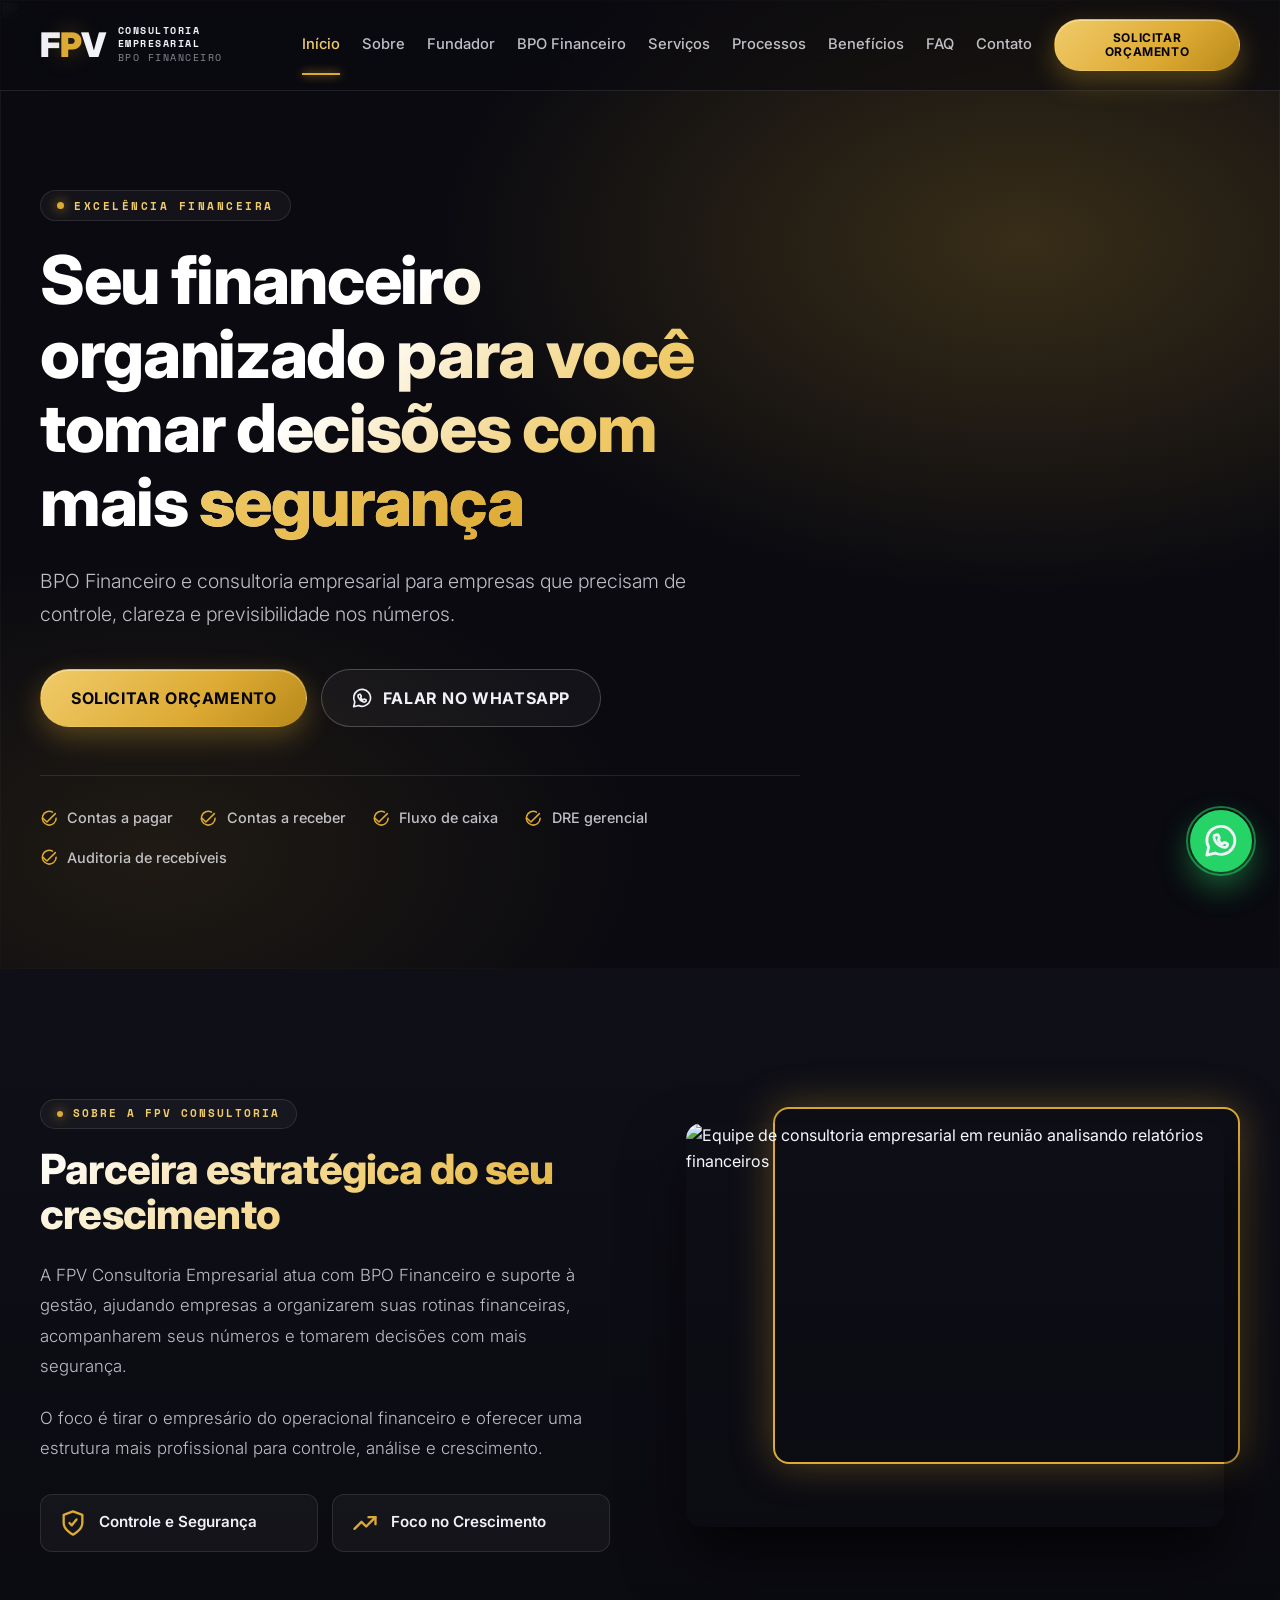
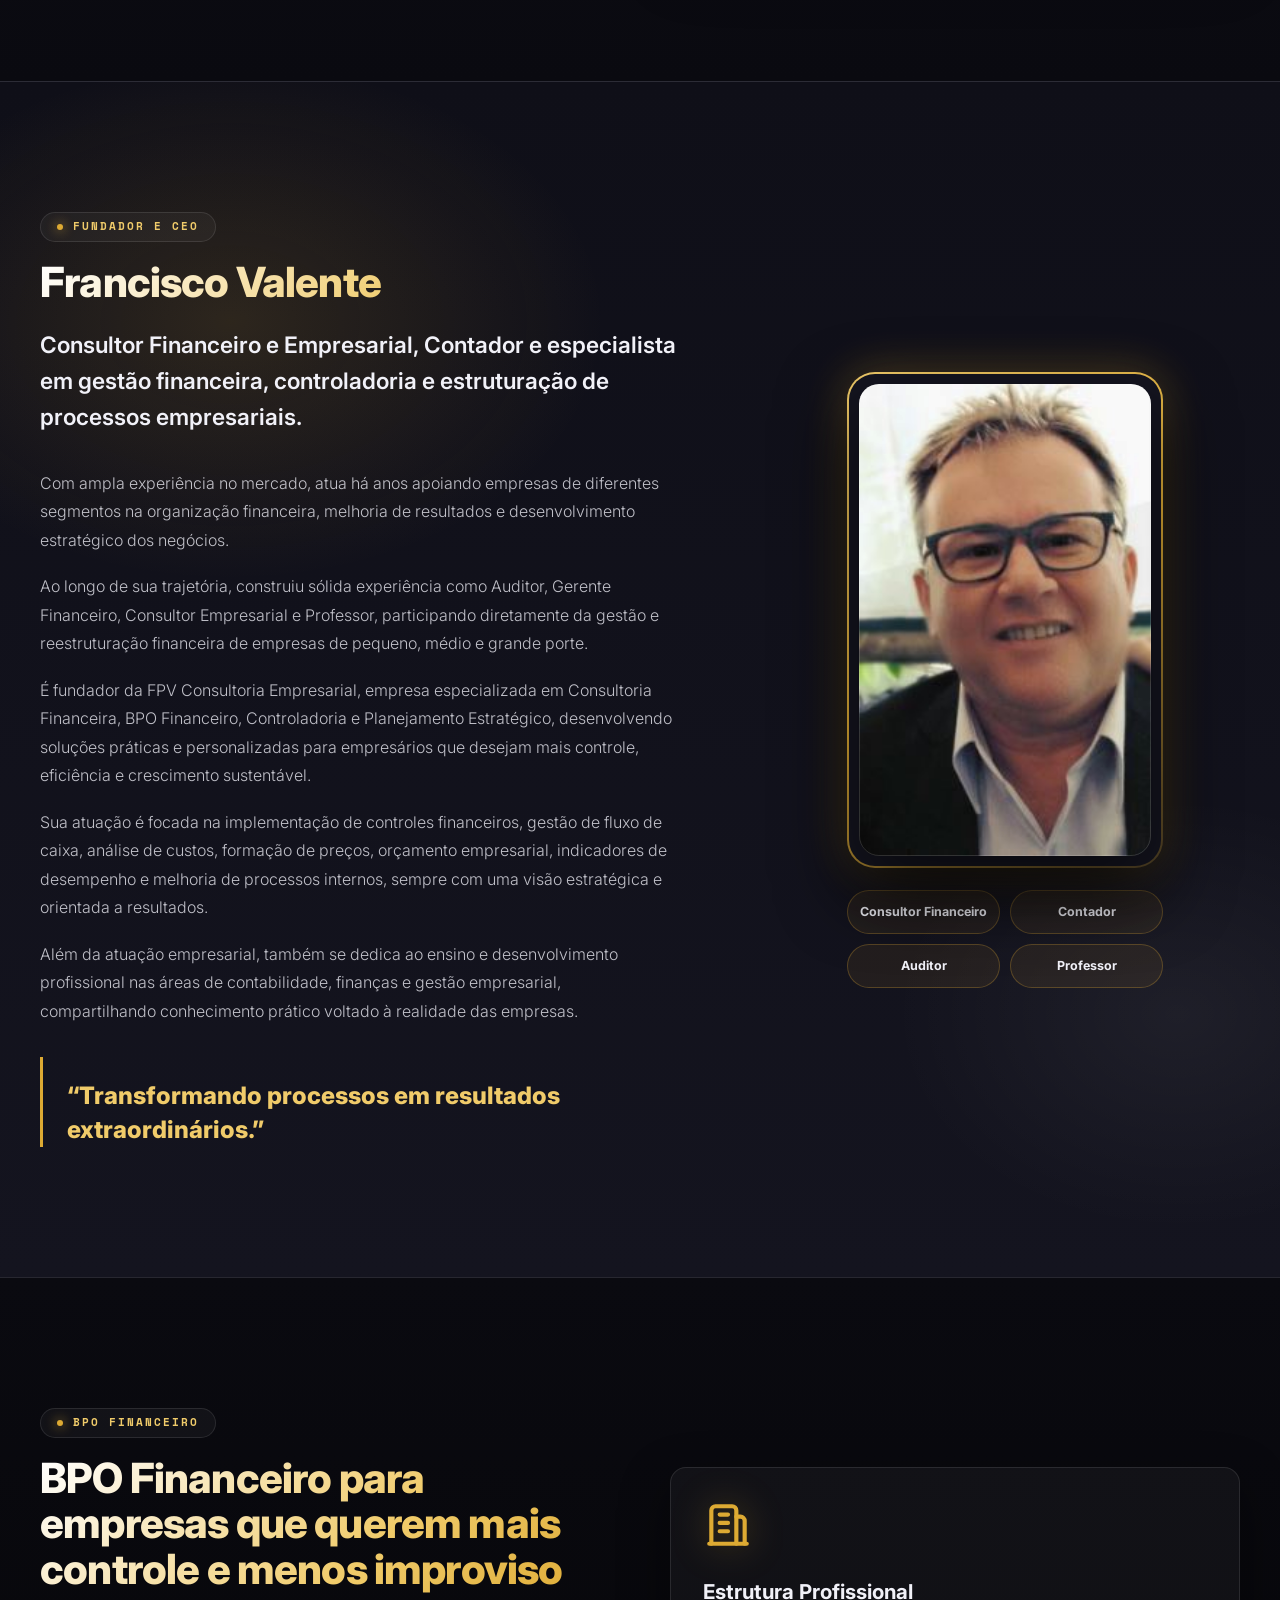
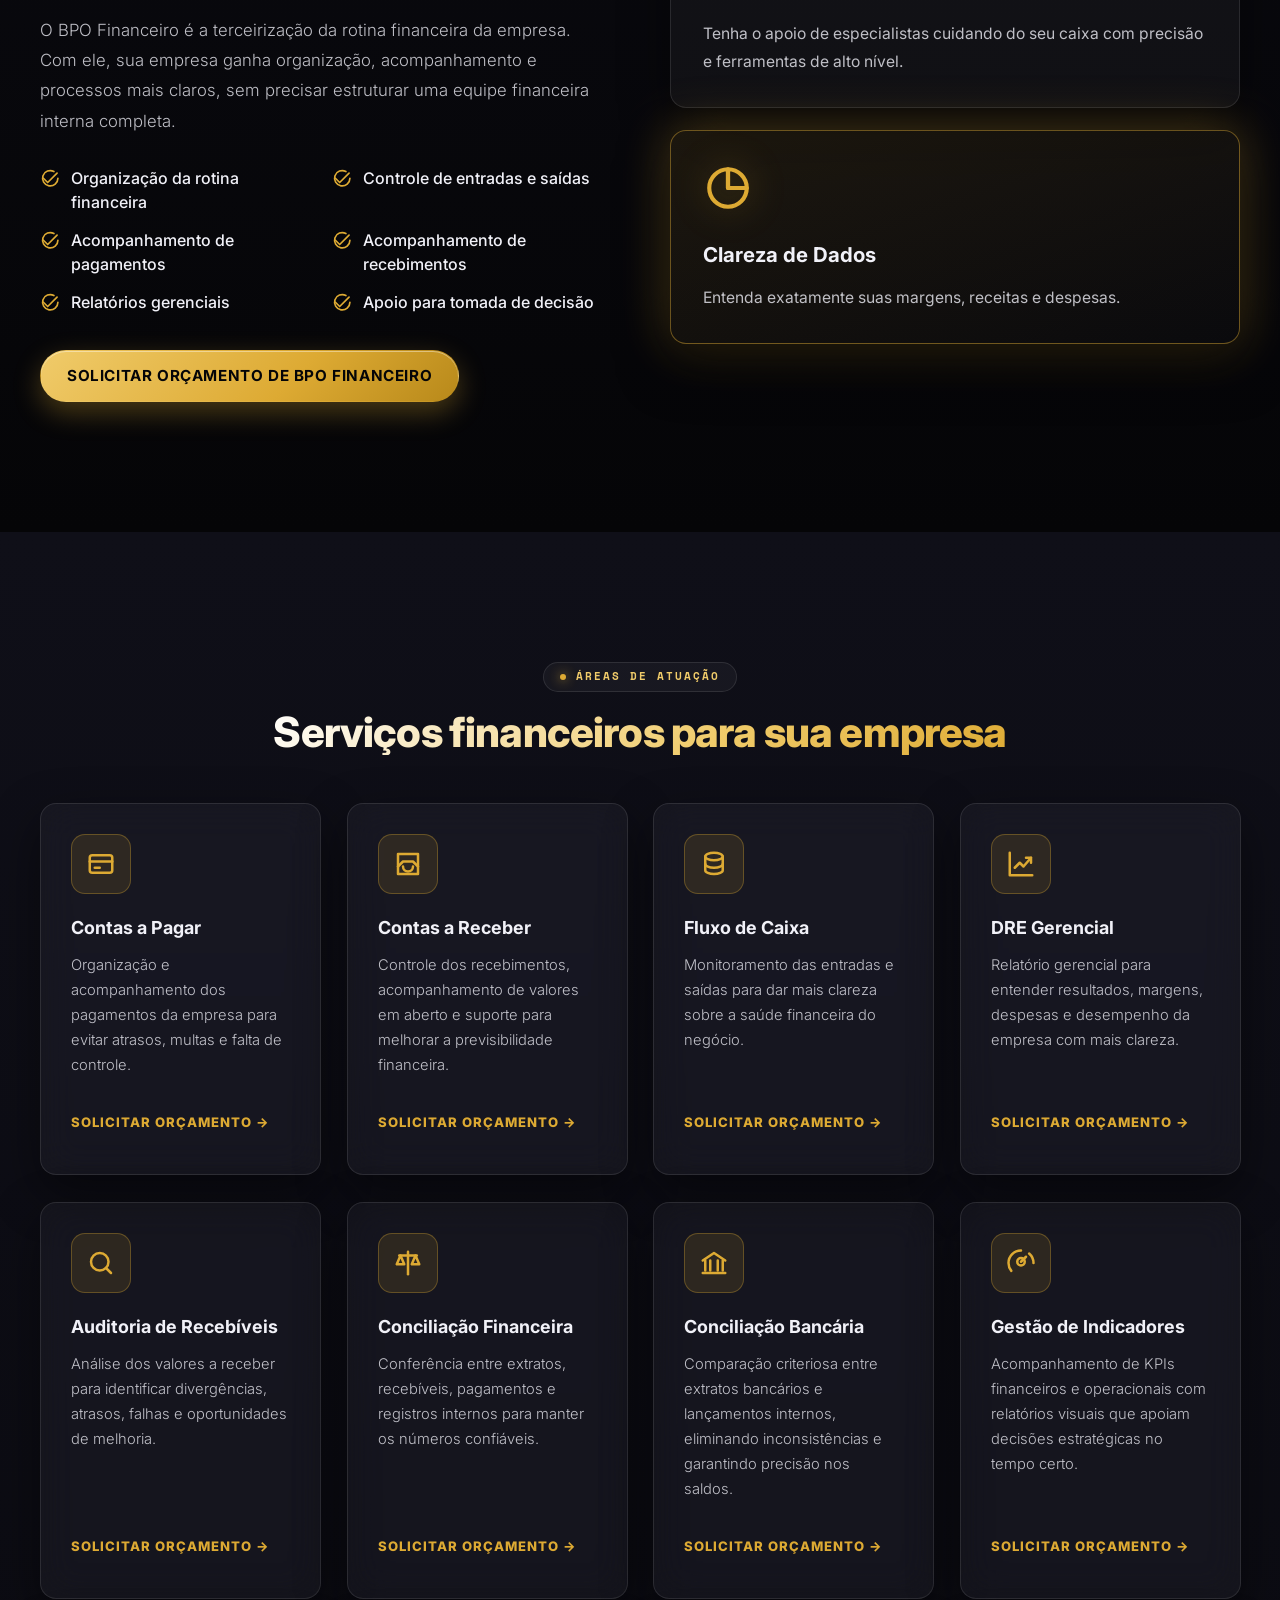
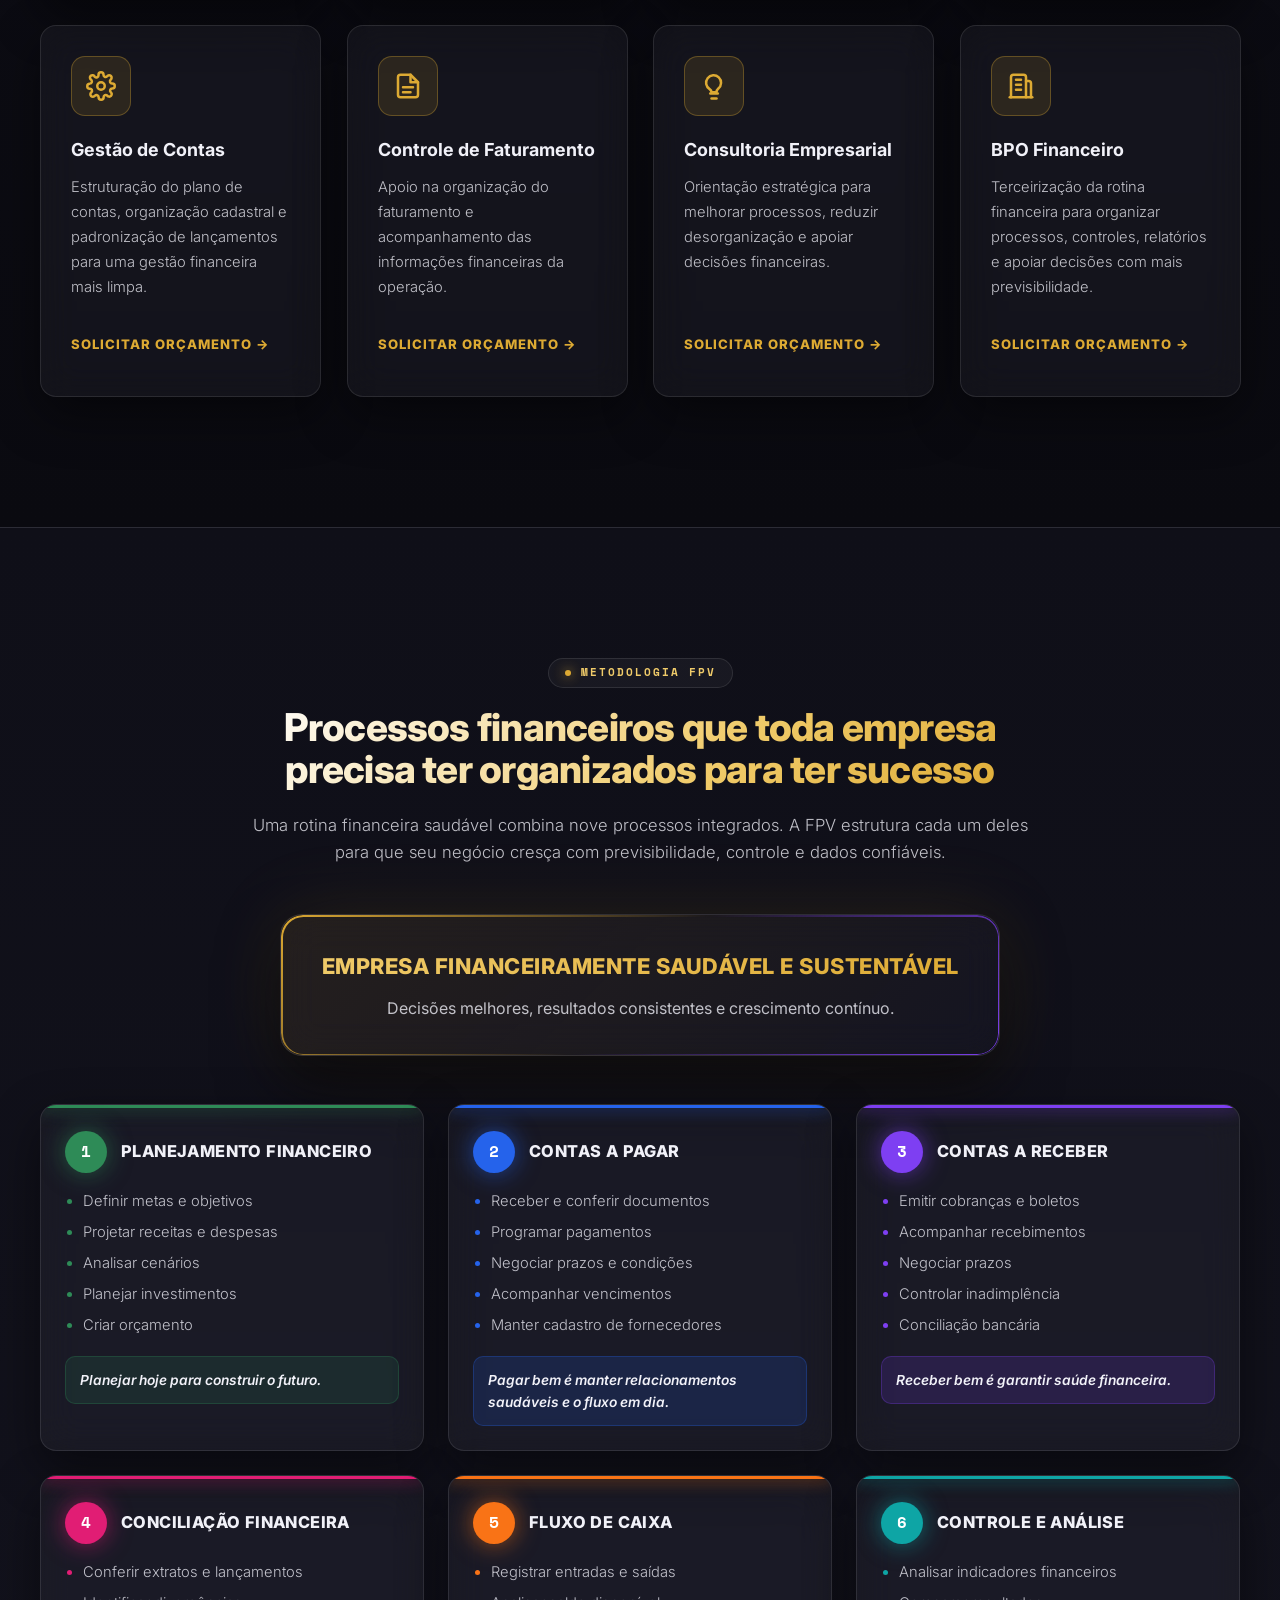
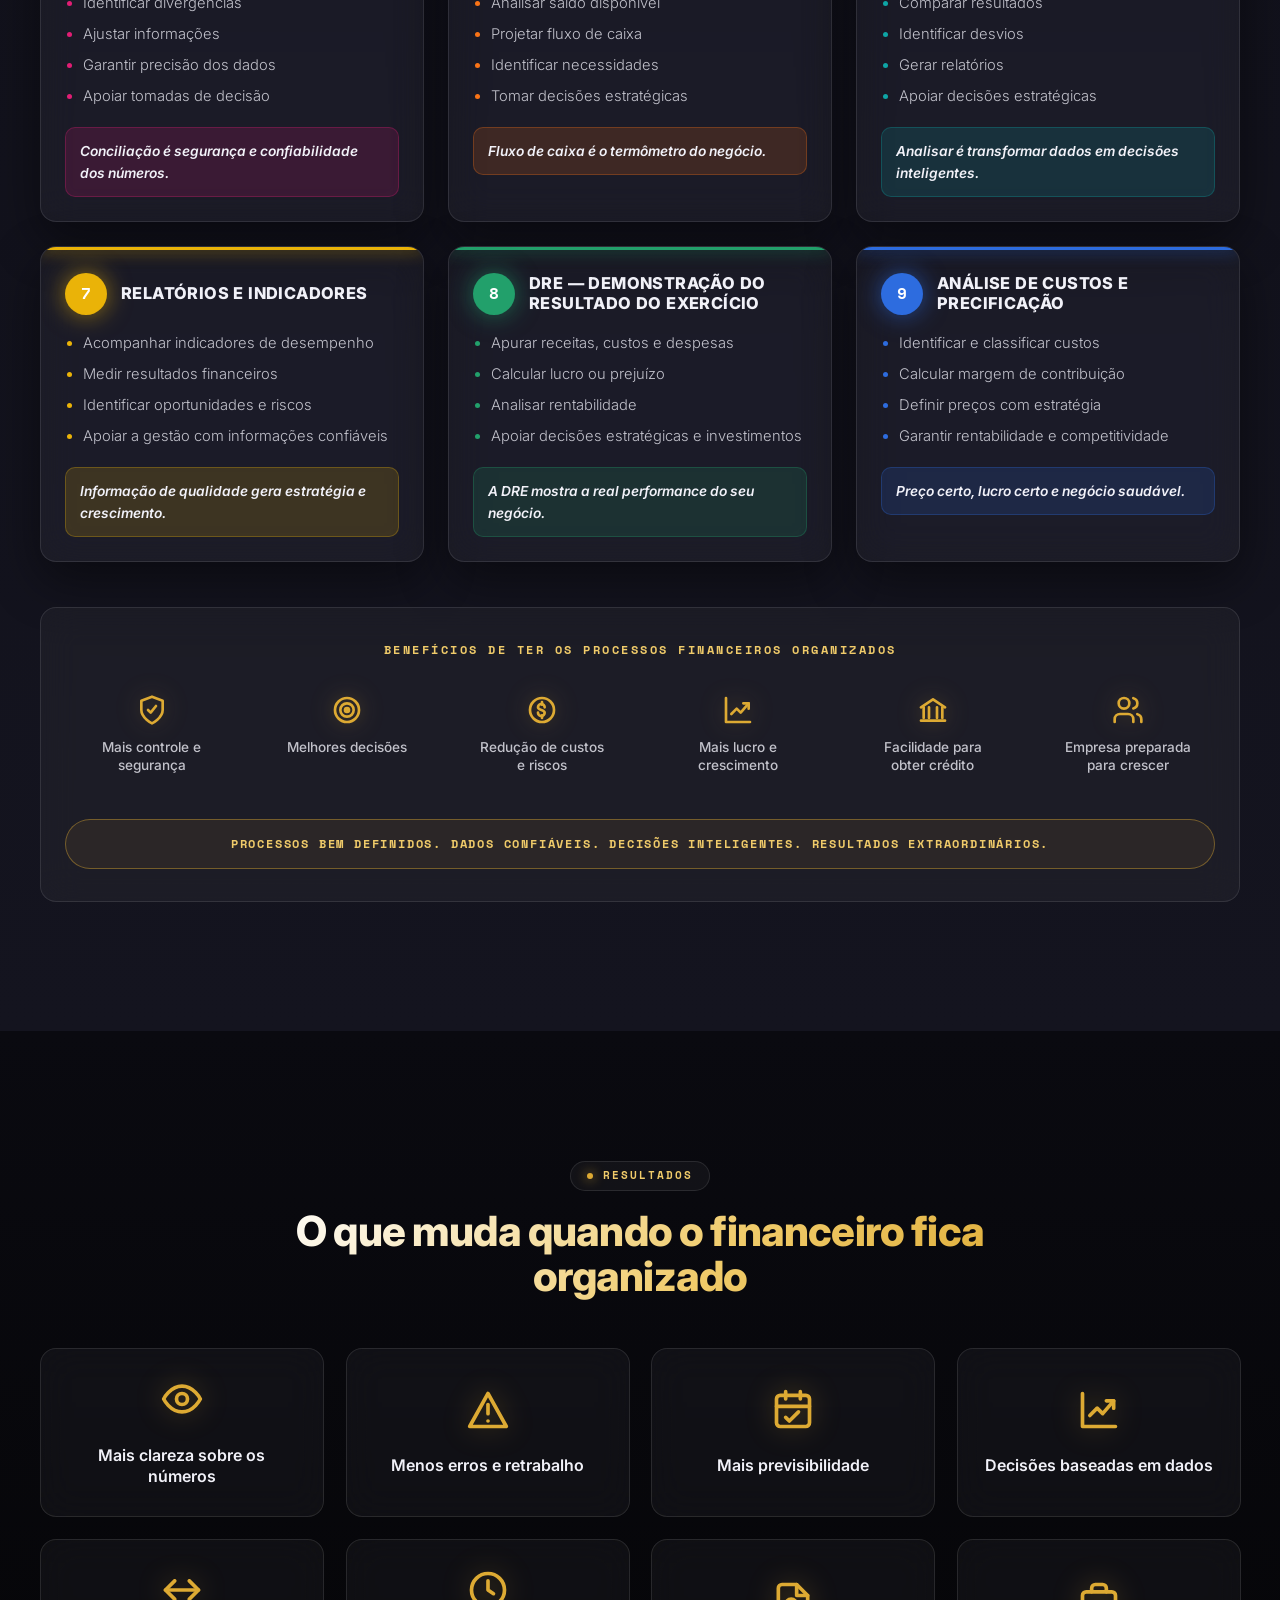
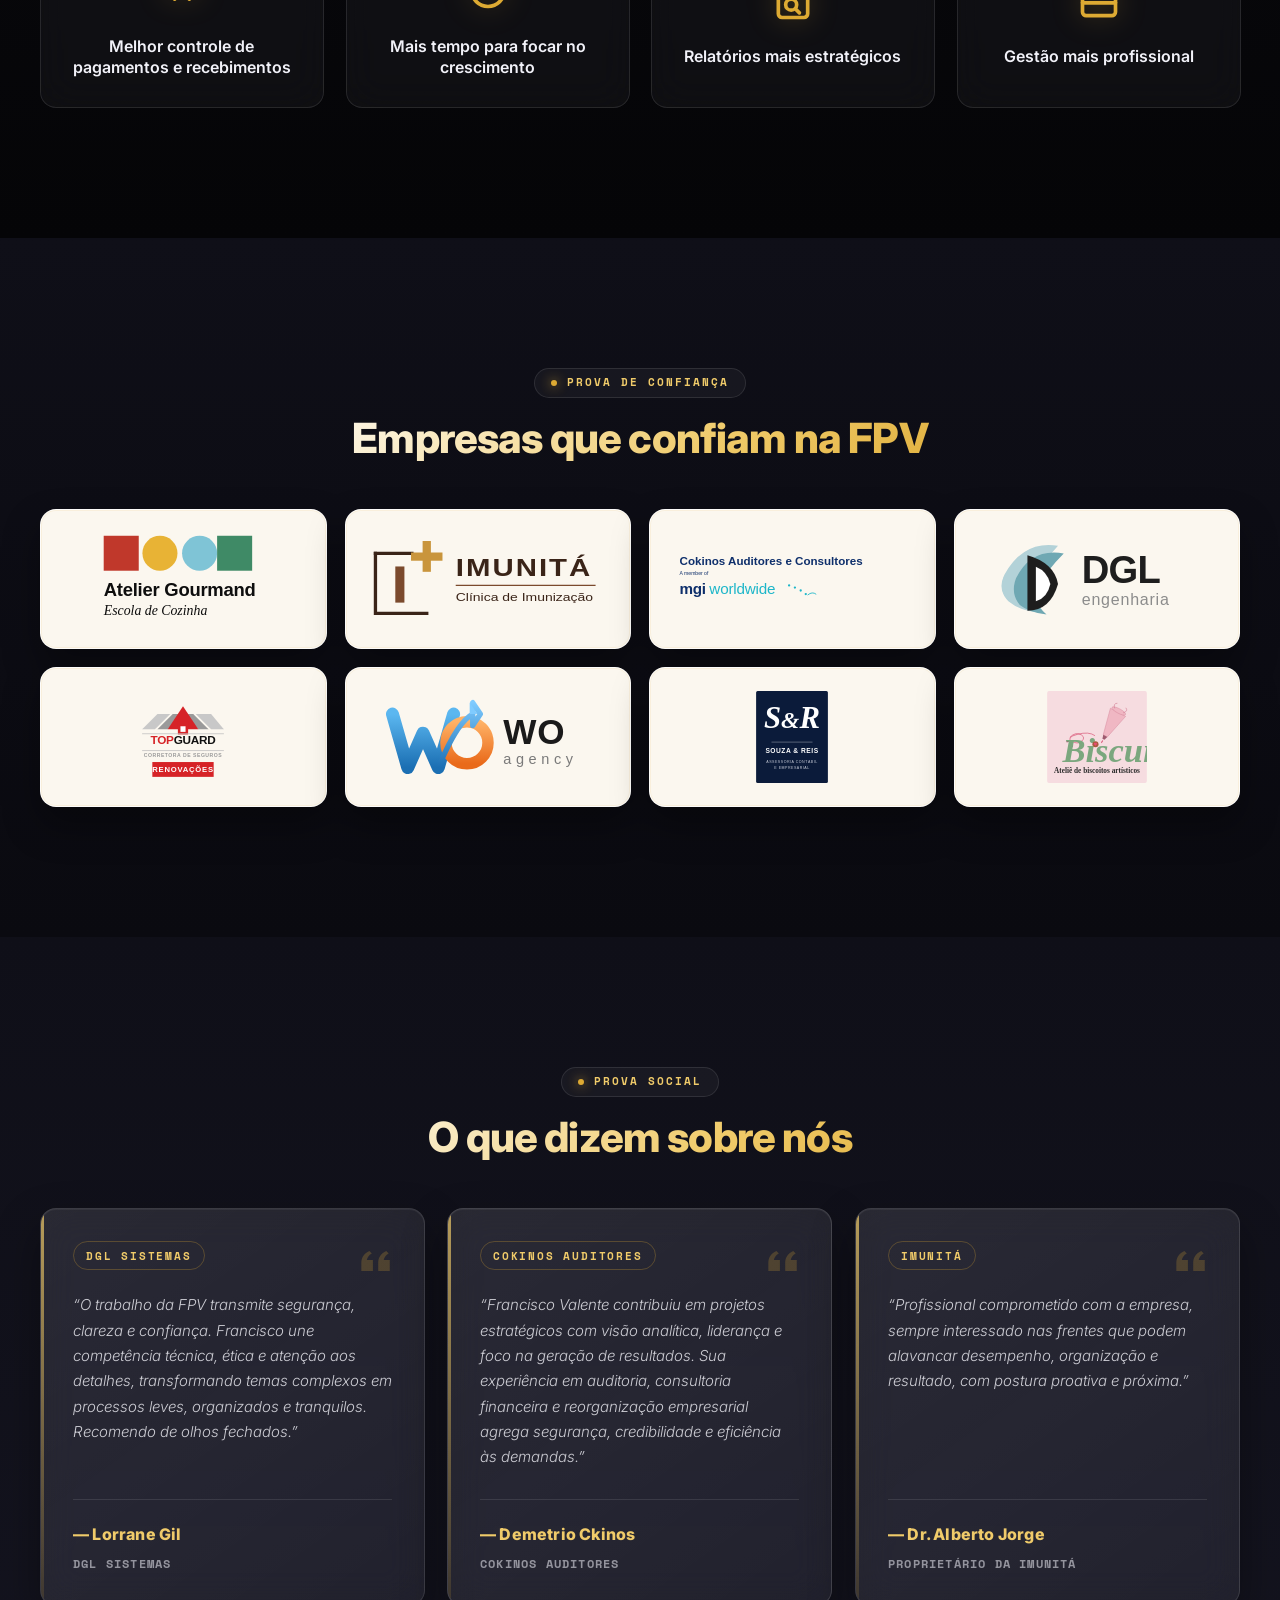
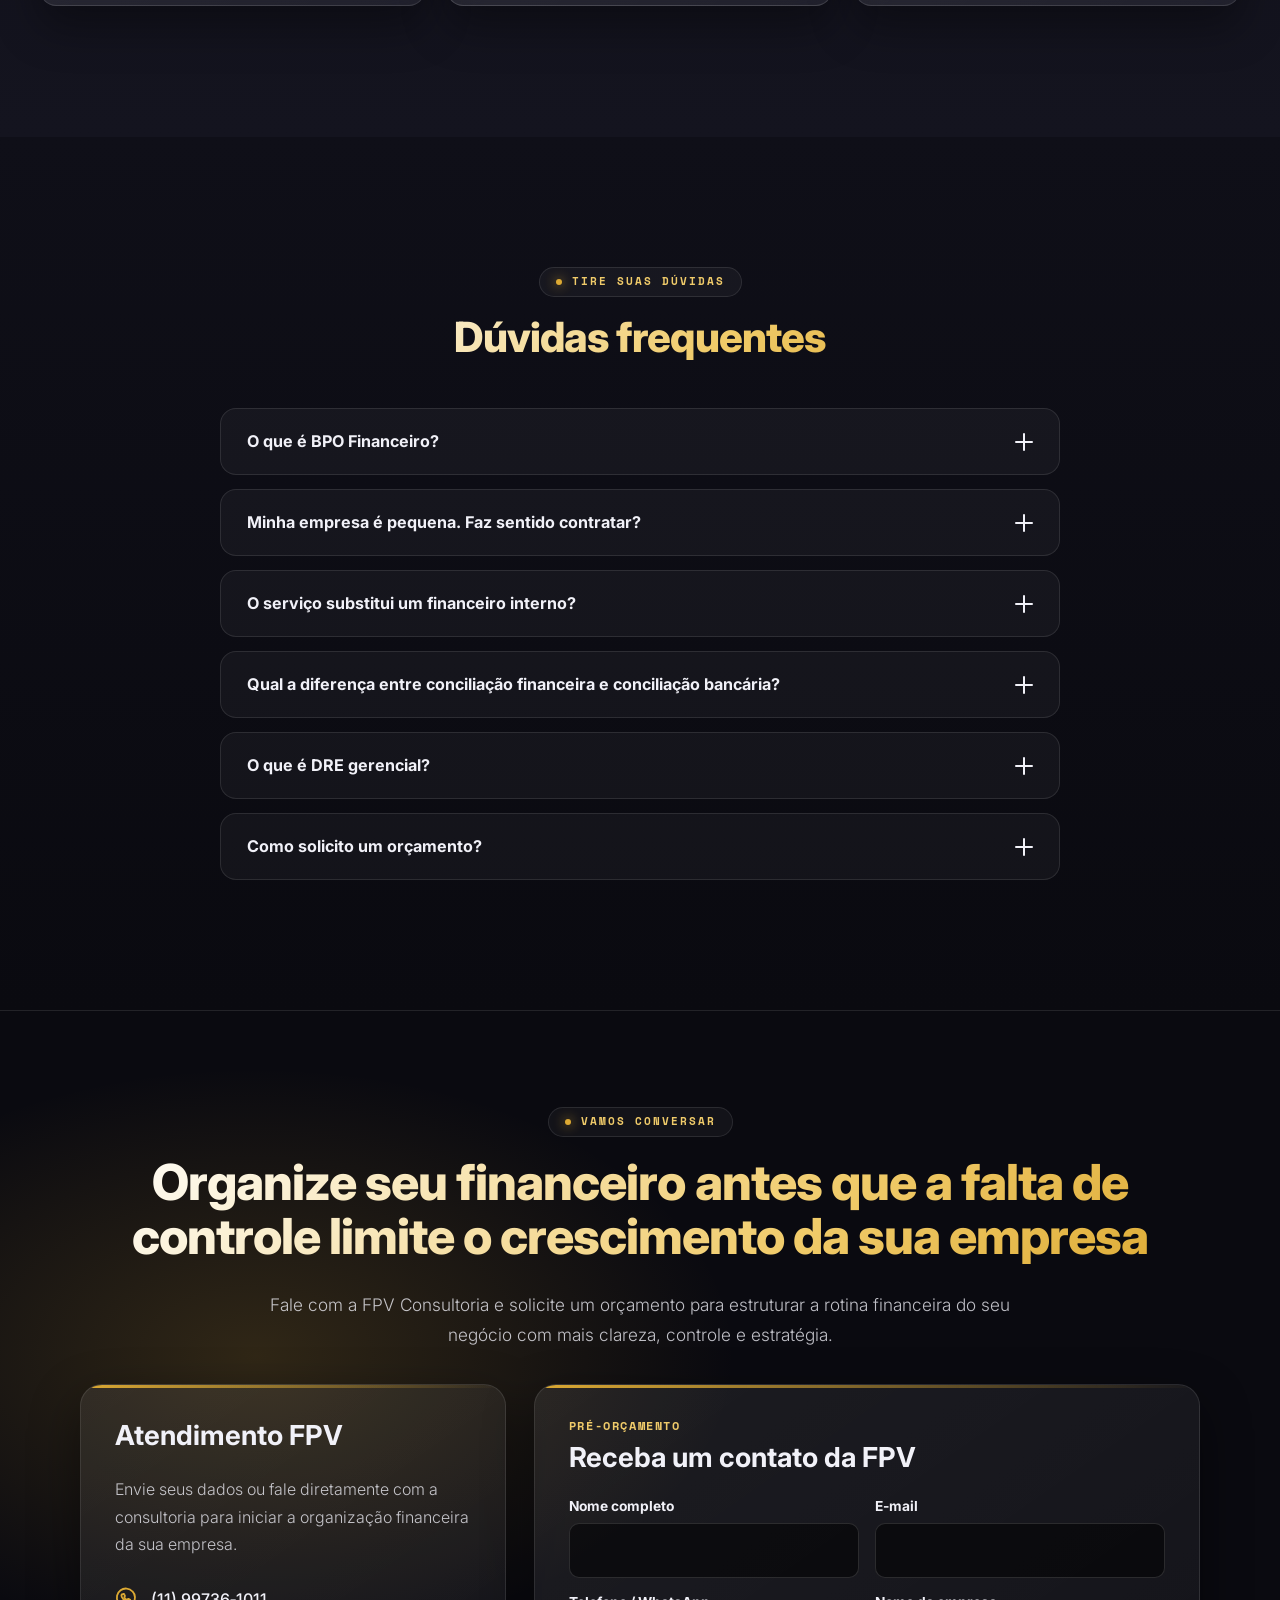
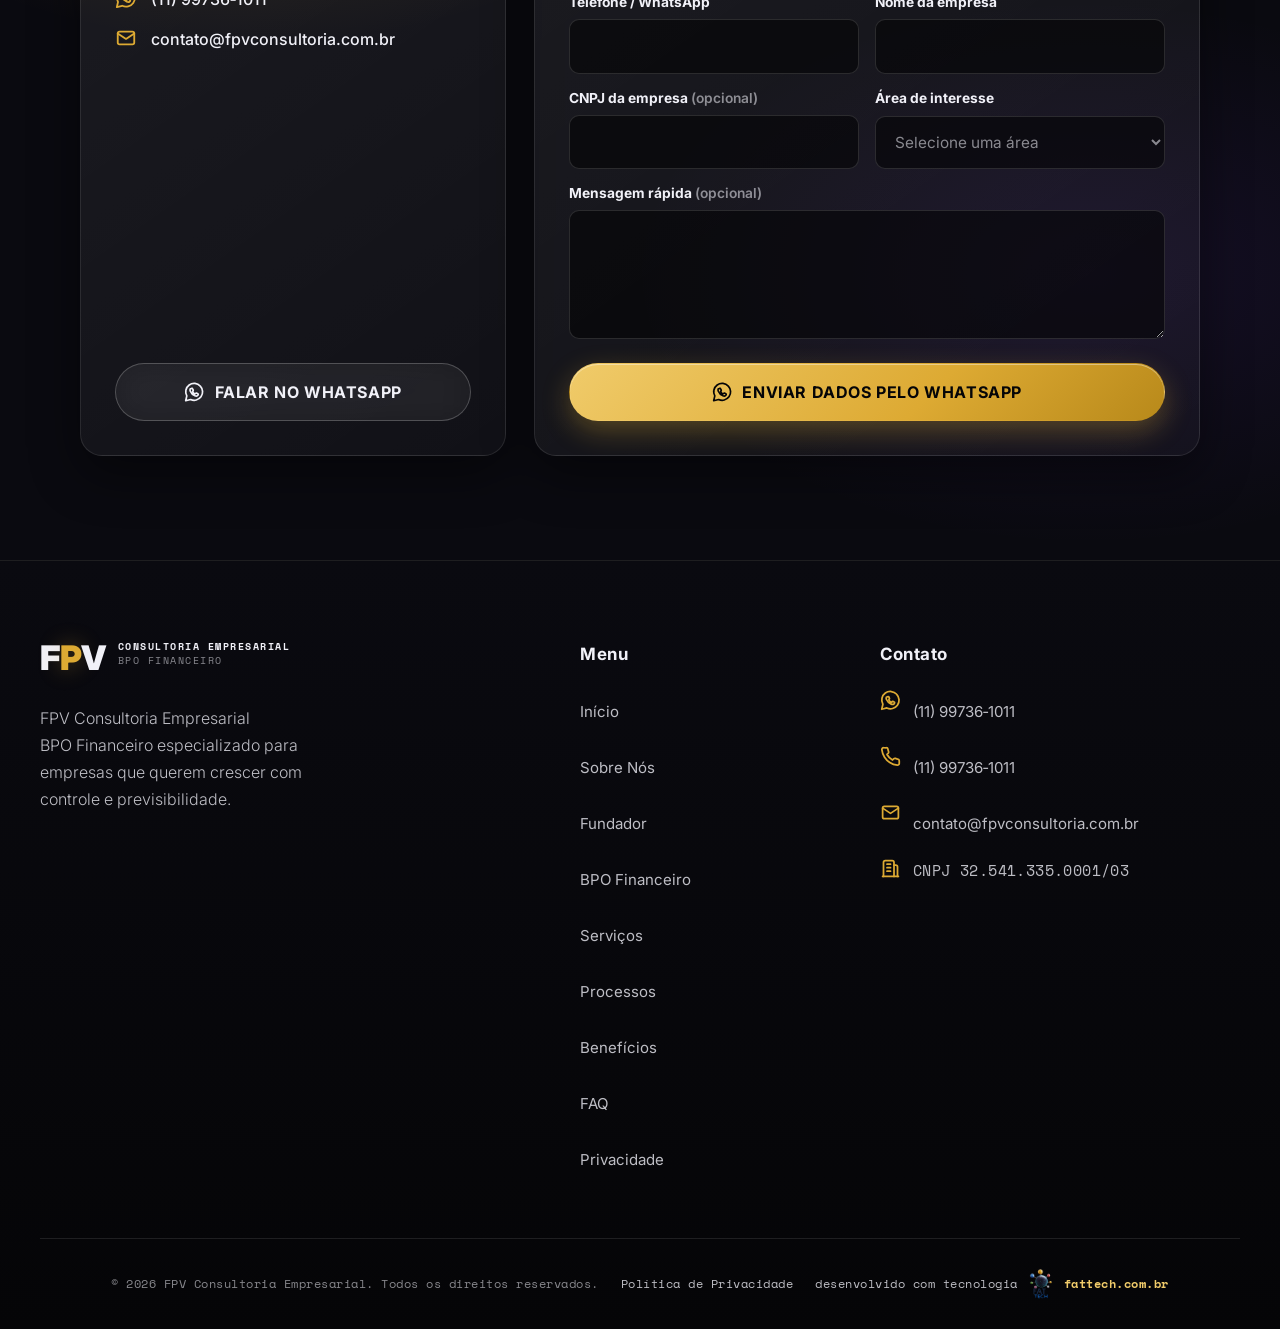
==== commit 128c1e9f: "Remove physical address from FPV site" ====
--- a/public_html/index.html
+++ b/public_html/index.html
@@ -7,7 +7,7 @@
   <meta name="format-detection" content="telephone=no">
 
   <title>FPV Consultoria Empresarial | BPO Financeiro em Americana-SP</title>
-  <meta name="description" content="BPO Financeiro e consultoria empresarial em Americana/SP. Contas a pagar, fluxo de caixa, DRE gerencial e indicadores estratégicos com a FPV.">
+  <meta name="description" content="BPO Financeiro e consultoria empresarial para empresas que precisam organizar contas a pagar, fluxo de caixa, DRE gerencial e indicadores estratégicos com a FPV.">
   <meta name="keywords" content="BPO Financeiro, consultoria empresarial, contas a pagar, contas a receber, fluxo de caixa, DRE gerencial, conciliação bancária, gestão de indicadores, FPV, Americana SP">
   <meta name="author" content="FPV Consultoria Empresarial">
   <meta name="robots" content="index, follow, max-snippet:-1, max-image-preview:large">
@@ -17,7 +17,7 @@
   <meta property="og:locale"      content="pt_BR">
   <meta property="og:site_name"   content="FPV Consultoria Empresarial">
   <meta property="og:title"       content="FPV Consultoria Empresarial | BPO Financeiro">
-  <meta property="og:description" content="Seu financeiro organizado para você tomar decisões com mais segurança. BPO Financeiro especializado para empresas em Americana/SP e região.">
+  <meta property="og:description" content="Seu financeiro organizado para você tomar decisões com mais segurança. BPO Financeiro especializado para empresas que buscam controle, eficiência e crescimento.">
   <meta property="og:url"         content="https://www.fpvconsultoria.com.br/">
   <meta name="twitter:card"       content="summary">
 
@@ -45,13 +45,6 @@
     "taxID": "32.541.335.0001/03",
     "priceRange": "$$",
     "description": "BPO Financeiro e consultoria empresarial para empresas que precisam de controle, clareza e previsibilidade nos números.",
-    "address": {
-      "@type": "PostalAddress",
-      "streetAddress": "Rua São Gabriel, 1999",
-      "addressLocality": "Americana",
-      "addressRegion": "SP",
-      "addressCountry": "BR"
-    },
     "areaServed": "Brasil",
     "founder": {
       "@type": "Person",
@@ -692,10 +685,6 @@
                   <svg class="icon" aria-hidden="true"><use href="#icon-mail"></use></svg>
                   <span>contato@fpvconsultoria.com.br</span>
                 </a>
-                <span>
-                  <svg class="icon" aria-hidden="true"><use href="#icon-map"></use></svg>
-                  <span>Rua São Gabriel, 1999 — Americana/SP</span>
-                </span>
               </div>
               <a class="btn btn-outline btn-lg contact-panel-btn" href="https://wa.me/5511997361011?text=Ol%C3%A1,%20gostaria%20de%20conversar%20com%20a%20FPV." target="_blank" rel="noopener noreferrer">
                 <svg class="icon" aria-hidden="true"><use href="#icon-whatsapp"></use></svg>
@@ -797,7 +786,6 @@
             <li><svg class="icon" aria-hidden="true"><use href="#icon-whatsapp"></use></svg><a href="https://wa.me/5511997361011" target="_blank" rel="noopener noreferrer">(11)&nbsp;99736&#8209;1011</a></li>
             <li><svg class="icon" aria-hidden="true"><use href="#icon-phone"></use></svg><a href="tel:+5511997361011">(11)&nbsp;99736&#8209;1011</a></li>
             <li><svg class="icon" aria-hidden="true"><use href="#icon-mail"></use></svg><a href="mailto:contato@fpvconsultoria.com.br">contato@fpvconsultoria.com.br</a></li>
-            <li><svg class="icon" aria-hidden="true"><use href="#icon-map"></use></svg><span>Rua São Gabriel, 1999 — Americana/SP</span></li>
             <li><svg class="icon" aria-hidden="true"><use href="#icon-building"></use></svg><span class="footer-cnpj">CNPJ 32.541.335.0001/03</span></li>
           </ul>
         </div>
